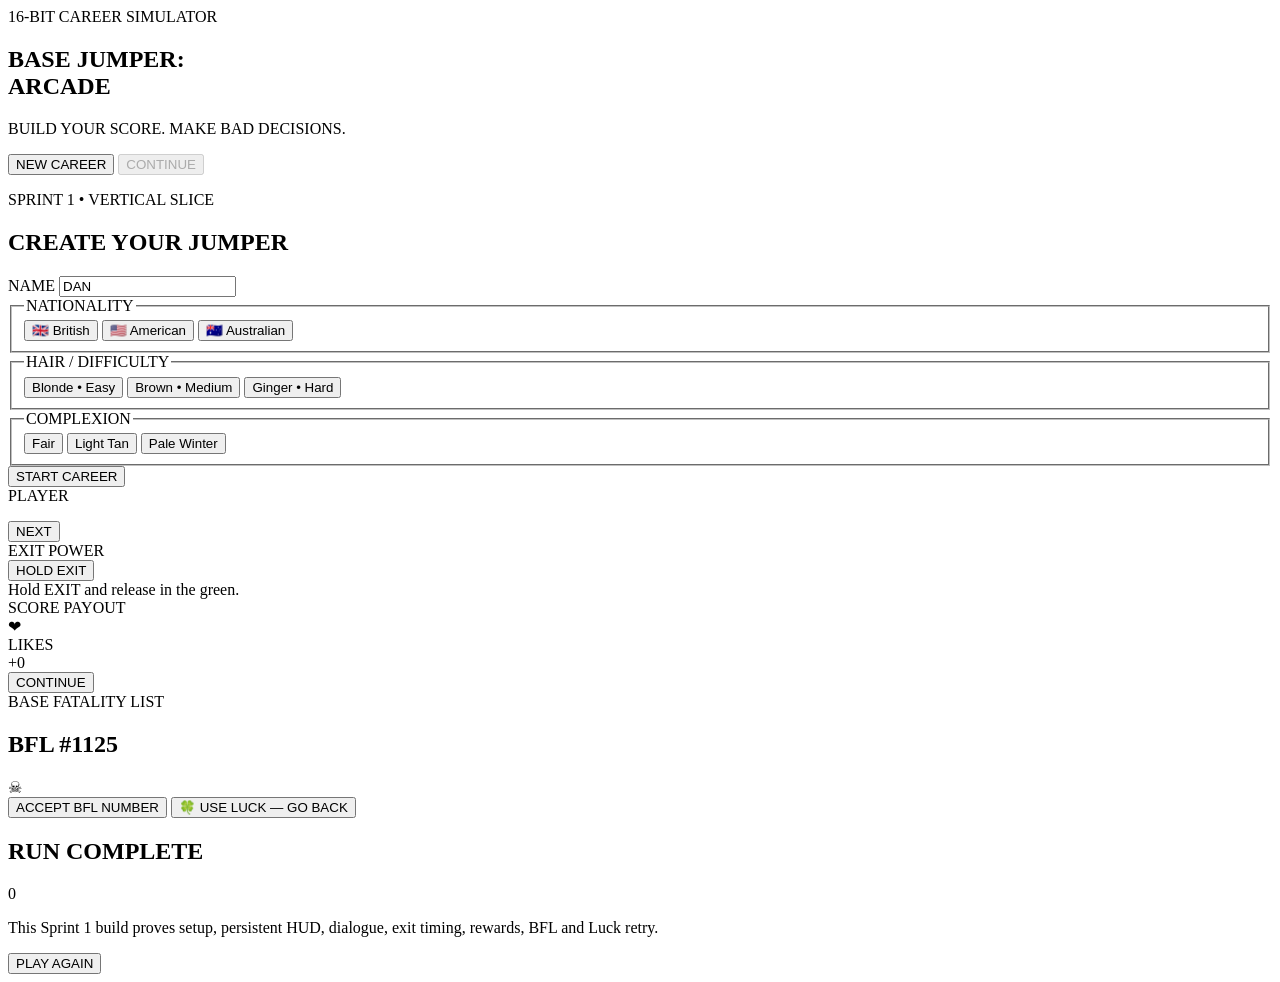
==== base-jumper/index.html @ 57d4e9ad "Add BASE Jumper Arcade Sprint 1 playable page" ====
<!doctype html>
<html lang="en">
<head>
  <meta charset="utf-8" />
  <meta name="viewport" content="width=device-width, initial-scale=1, viewport-fit=cover" />
  <meta name="theme-color" content="#090b18" />
  <title>BASE Jumper: Arcade — Sprint 1</title>
  <link rel="stylesheet" href="styles.css" />
</head>
<body>
  <main id="app" class="app-shell">
    <section id="titleScreen" class="screen active">
      <div class="scanlines"></div>
      <div class="title-wrap">
        <div class="kicker">16-BIT CAREER SIMULATOR</div>
        <h1>BASE JUMPER:<br><span>ARCADE</span></h1>
        <p class="tagline">BUILD YOUR SCORE. MAKE BAD DECISIONS.</p>
        <button id="newRunBtn" class="pixel-btn primary">NEW CAREER</button>
        <button id="continueBtn" class="pixel-btn" disabled>CONTINUE</button>
        <p class="build">SPRINT 1 • VERTICAL SLICE</p>
      </div>
    </section>

    <section id="setupScreen" class="screen">
      <div class="panel">
        <h2>CREATE YOUR JUMPER</h2>
        <label>NAME <input id="playerName" maxlength="8" value="DAN" /></label>

        <fieldset>
          <legend>NATIONALITY</legend>
          <div class="choice-row" data-group="nationality">
            <button data-value="British" class="choice selected">🇬🇧 British</button>
            <button data-value="American" class="choice">🇺🇸 American</button>
            <button data-value="Australian" class="choice">🇦🇺 Australian</button>
          </div>
        </fieldset>

        <fieldset>
          <legend>HAIR / DIFFICULTY</legend>
          <div class="choice-row" data-group="hair">
            <button data-value="Blonde" class="choice selected">Blonde • Easy</button>
            <button data-value="Brown" class="choice">Brown • Medium</button>
            <button data-value="Ginger" class="choice">Ginger • Hard</button>
          </div>
        </fieldset>

        <fieldset>
          <legend>COMPLEXION</legend>
          <div class="choice-row" data-group="complexion">
            <button data-value="Fair" class="choice selected">Fair</button>
            <button data-value="Light Tan" class="choice">Light Tan</button>
            <button data-value="Pale Winter" class="choice">Pale Winter</button>
          </div>
        </fieldset>

        <button id="startCareerBtn" class="pixel-btn primary">START CAREER</button>
      </div>
    </section>

    <section id="storyScreen" class="screen">
      <div id="hud" class="hud"></div>
      <div class="story-stage">
        <div class="pixel-scene home-scene">
          <div class="moon"></div>
          <div class="house"></div>
          <div class="jumper standing"></div>
        </div>
        <div class="dialogue-box">
          <div id="speaker" class="speaker">PLAYER</div>
          <p id="dialogueText"></p>
          <button id="nextDialogueBtn" class="pixel-btn primary small">NEXT</button>
        </div>
      </div>
    </section>

    <section id="jumpScreen" class="screen">
      <div id="jumpHud" class="hud"></div>
      <div class="jump-stage" id="jumpStage">
        <div class="cliff"></div>
        <div id="jumper" class="jumper"></div>
        <div class="power-wrap">
          <div class="power-label">EXIT POWER</div>
          <div class="power-bar">
            <div class="zone red top"></div>
            <div class="zone amber top2"></div>
            <div class="zone green"></div>
            <div class="zone amber bottom2"></div>
            <div class="zone red bottom"></div>
            <div id="powerMarker" class="marker"></div>
          </div>
          <button id="exitBtn" class="pixel-btn danger">HOLD EXIT</button>
        </div>
        <div id="jumpMessage" class="jump-message">Hold EXIT and release in the green.</div>
      </div>
    </section>

    <section id="rewardScreen" class="screen">
      <div id="rewardHud" class="hud"></div>
      <div class="reward-card">
        <div class="reward-kicker">SCORE PAYOUT</div>
        <div id="rewardIcon" class="reward-icon">❤</div>
        <div id="rewardLabel" class="reward-label">LIKES</div>
        <div id="rewardValue" class="reward-value">+0</div>
        <button id="rewardNextBtn" class="pixel-btn primary">CONTINUE</button>
      </div>
    </section>

    <section id="bflScreen" class="screen">
      <div class="bfl-card">
        <div class="bfl-top">BASE FATALITY LIST</div>
        <h2 id="bflNumber">BFL #1125</h2>
        <div id="bflPortrait" class="bfl-portrait">☠</div>
        <div id="bflReport" class="bfl-report"></div>
        <div class="bfl-actions">
          <button id="acceptDeathBtn" class="pixel-btn danger">ACCEPT BFL NUMBER</button>
          <button id="useLuckBtn" class="pixel-btn primary">🍀 USE LUCK — GO BACK</button>
        </div>
      </div>
    </section>

    <section id="gameOverScreen" class="screen">
      <div class="gameover-card">
        <h2>RUN COMPLETE</h2>
        <div id="finalScore" class="final-score">0</div>
        <p>This Sprint 1 build proves setup, persistent HUD, dialogue, exit timing, rewards, BFL and Luck retry.</p>
        <button id="restartBtn" class="pixel-btn primary">PLAY AGAIN</button>
      </div>
    </section>
  </main>
  <script src="game.js"></script>
</body>
</html>
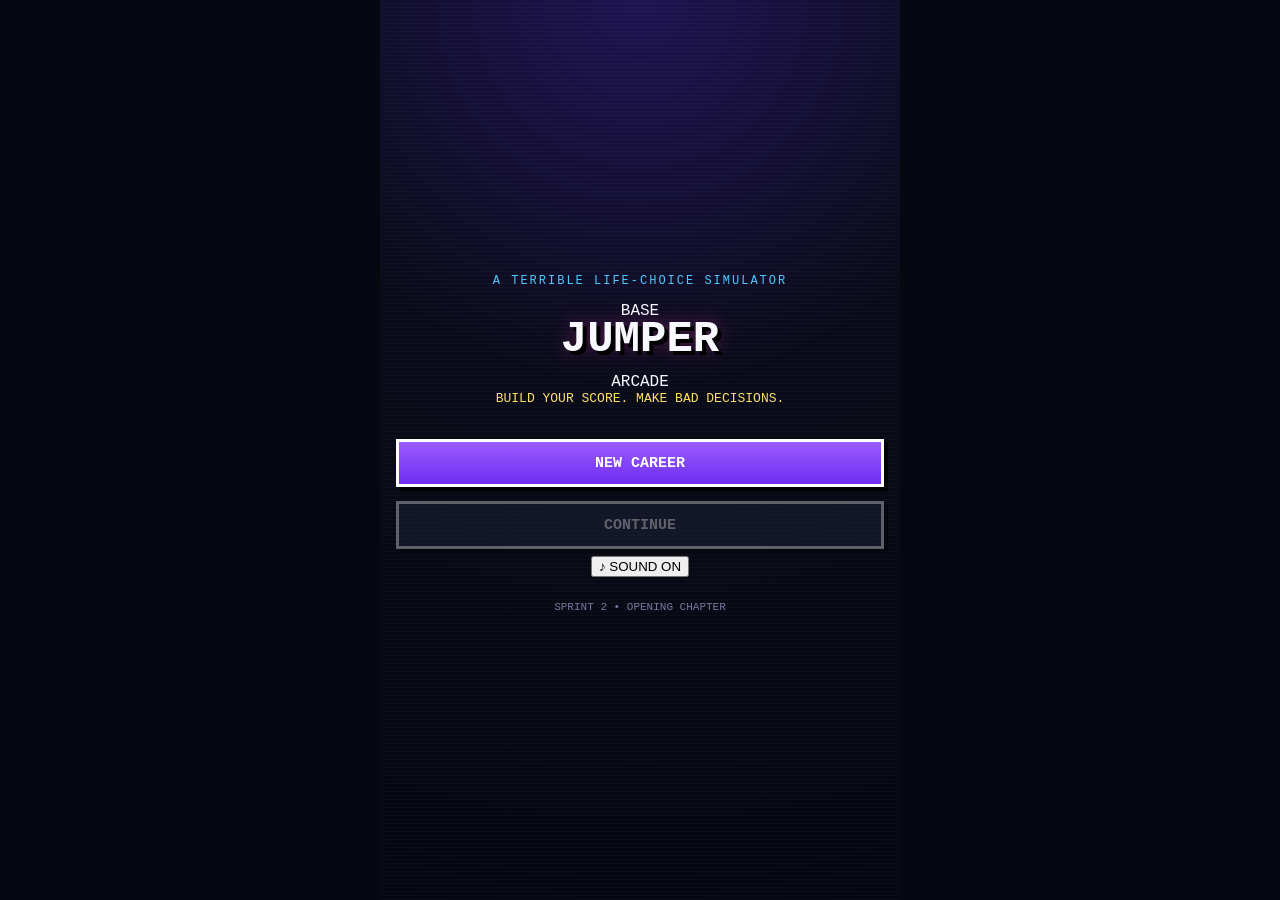
==== commit e1920c9b: "Update BASE Jumper Arcade to Sprint 2 mobile build" ====
--- a/base-jumper/index.html
+++ b/base-jumper/index.html
@@ -3,130 +3,47 @@
 <head>
   <meta charset="utf-8" />
   <meta name="viewport" content="width=device-width, initial-scale=1, viewport-fit=cover" />
-  <meta name="theme-color" content="#090b18" />
-  <title>BASE Jumper: Arcade — Sprint 1</title>
-  <link rel="stylesheet" href="styles.css" />
+  <meta name="theme-color" content="#080915" />
+  <meta name="apple-mobile-web-app-capable" content="yes" />
+  <meta name="description" content="BASE Jumper: Arcade — playable mobile development build." />
+  <link rel="icon" type="image/svg+xml" href="data:image/svg+xml,%3Csvg xmlns='http://www.w3.org/2000/svg' viewBox='0 0 64 64'%3E%3Crect width='64' height='64' rx='8' fill='%23080915'/%3E%3Cpath d='M8 16h48L44 34H20z' fill='%23ff3fa4'/%3E%3Cpath d='M29 30h6v20h-6zM21 48h22v6H21z' fill='%2342d9ff'/%3E%3C/svg%3E" />
+  <title>BASE Jumper: Arcade — Opening Chapter</title>
+  <link rel="stylesheet" href="styles.css?v=2" />
 </head>
 <body>
   <main id="app" class="app-shell">
-    <section id="titleScreen" class="screen active">
-      <div class="scanlines"></div>
+    <div class="scanlines"></div>
+    <section id="titleScreen" class="screen active title-screen">
+      <div class="title-city" aria-hidden="true"><i></i><i></i><i></i><i></i><i></i></div>
       <div class="title-wrap">
-        <div class="kicker">16-BIT CAREER SIMULATOR</div>
-        <h1>BASE JUMPER:<br><span>ARCADE</span></h1>
+        <div class="kicker">A TERRIBLE LIFE-CHOICE SIMULATOR</div><div class="title-wing">BASE</div><h1>JUMPER</h1><div class="title-arcade">ARCADE</div>
+        <div class="title-jumper pixel-person pose-fly"><b></b><em></em></div>
         <p class="tagline">BUILD YOUR SCORE. MAKE BAD DECISIONS.</p>
-        <button id="newRunBtn" class="pixel-btn primary">NEW CAREER</button>
-        <button id="continueBtn" class="pixel-btn" disabled>CONTINUE</button>
-        <p class="build">SPRINT 1 • VERTICAL SLICE</p>
+        <button id="newRunBtn" class="pixel-btn primary">NEW CAREER</button><button id="continueBtn" class="pixel-btn" disabled>CONTINUE</button>
+        <button id="soundBtn" class="sound-btn">♪ SOUND ON</button><p class="build">SPRINT 2 • OPENING CHAPTER</p>
       </div>
     </section>
-
-    <section id="setupScreen" class="screen">
-      <div class="panel">
-        <h2>CREATE YOUR JUMPER</h2>
-        <label>NAME <input id="playerName" maxlength="8" value="DAN" /></label>
-
-        <fieldset>
-          <legend>NATIONALITY</legend>
-          <div class="choice-row" data-group="nationality">
-            <button data-value="British" class="choice selected">🇬🇧 British</button>
-            <button data-value="American" class="choice">🇺🇸 American</button>
-            <button data-value="Australian" class="choice">🇦🇺 Australian</button>
-          </div>
-        </fieldset>
-
-        <fieldset>
-          <legend>HAIR / DIFFICULTY</legend>
-          <div class="choice-row" data-group="hair">
-            <button data-value="Blonde" class="choice selected">Blonde • Easy</button>
-            <button data-value="Brown" class="choice">Brown • Medium</button>
-            <button data-value="Ginger" class="choice">Ginger • Hard</button>
-          </div>
-        </fieldset>
-
-        <fieldset>
-          <legend>COMPLEXION</legend>
-          <div class="choice-row" data-group="complexion">
-            <button data-value="Fair" class="choice selected">Fair</button>
-            <button data-value="Light Tan" class="choice">Light Tan</button>
-            <button data-value="Pale Winter" class="choice">Pale Winter</button>
-          </div>
-        </fieldset>
-
-        <button id="startCareerBtn" class="pixel-btn primary">START CAREER</button>
+    <section id="setupScreen" class="screen setup-screen">
+      <div class="screen-head"><span>NEW CAREER</span><strong id="setupStepText">1 / 4</strong></div>
+      <div class="creator-stage"><div id="creatorPerson" class="creator-person hair-blonde skin-fair"><span class="head"></span><span class="hair"></span><span class="body"></span><span class="legs"></span></div></div>
+      <div class="panel creator-panel">
+        <div class="setup-step active" data-step="0"><h2>NAME YOUR JUMPER</h2><label class="name-label">NAME <input id="playerName" maxlength="8" value="DAN" autocomplete="off" /></label><p class="tiny-copy">This will appear on social posts, scoreboards and, statistically, the BFL.</p></div>
+        <div class="setup-step" data-step="1"><h2>CHOOSE NATIONALITY</h2><div class="choice-stack" data-group="nationality"><button data-value="British" class="choice selected"><span>🇬🇧 BRITISH</span><small>Money ×2 • Friends ×1 • Sex Appeal ×3</small></button><button data-value="American" class="choice"><span>🇺🇸 AMERICAN</span><small>Money ×3 • Friends ×2 • Sex Appeal ×1</small></button><button data-value="Australian" class="choice"><span>🇦🇺 AUSTRALIAN</span><small>Money ×2 • Friends ×3 • Sex Appeal ×1</small></button></div></div>
+        <div class="setup-step" data-step="2"><h2>CHOOSE YOUR HAIR</h2><div class="choice-stack" data-group="hair"><button data-value="Blonde" class="choice selected"><span>BLONDE • EASY</span><small>Everybody loves a pretty boy.</small></button><button data-value="Brown" class="choice"><span>BROWN • MEDIUM</span><small>Just kind of blend in.</small></button><button data-value="Ginger" class="choice"><span>GINGER • HARD</span><small>Life is tough for a ginger.</small></button></div></div>
+        <div class="setup-step" data-step="3"><h2>CHOOSE YOUR COMPLEXION</h2><div class="choice-row" data-group="complexion"><button data-value="Fair" class="choice selected">FAIR</button><button data-value="Light Tan" class="choice">LIGHT TAN</button><button data-value="Pale Winter" class="choice">PALE WINTER</button></div><h3>T-SHIRT</h3><div class="choice-row" data-group="clothes"><button data-value="Teal" class="choice selected">TEAL</button><button data-value="Purple" class="choice">PURPLE</button><button data-value="Red" class="choice">RED</button></div><h3>SHORTS</h3><div class="choice-row" data-group="lower"><button data-value="Charcoal" class="choice selected">CHARCOAL</button><button data-value="Black" class="choice">BLACK</button><button data-value="Tan" class="choice">TAN</button></div></div>
+        <div class="setup-nav"><button id="setupBackBtn" class="pixel-btn small" disabled>BACK</button><button id="setupNextBtn" class="pixel-btn primary small">NEXT</button></div>
       </div>
     </section>
-
-    <section id="storyScreen" class="screen">
-      <div id="hud" class="hud"></div>
-      <div class="story-stage">
-        <div class="pixel-scene home-scene">
-          <div class="moon"></div>
-          <div class="house"></div>
-          <div class="jumper standing"></div>
-        </div>
-        <div class="dialogue-box">
-          <div id="speaker" class="speaker">PLAYER</div>
-          <p id="dialogueText"></p>
-          <button id="nextDialogueBtn" class="pixel-btn primary small">NEXT</button>
-        </div>
-      </div>
-    </section>
-
-    <section id="jumpScreen" class="screen">
-      <div id="jumpHud" class="hud"></div>
-      <div class="jump-stage" id="jumpStage">
-        <div class="cliff"></div>
-        <div id="jumper" class="jumper"></div>
-        <div class="power-wrap">
-          <div class="power-label">EXIT POWER</div>
-          <div class="power-bar">
-            <div class="zone red top"></div>
-            <div class="zone amber top2"></div>
-            <div class="zone green"></div>
-            <div class="zone amber bottom2"></div>
-            <div class="zone red bottom"></div>
-            <div id="powerMarker" class="marker"></div>
-          </div>
-          <button id="exitBtn" class="pixel-btn danger">HOLD EXIT</button>
-        </div>
-        <div id="jumpMessage" class="jump-message">Hold EXIT and release in the green.</div>
-      </div>
-    </section>
-
-    <section id="rewardScreen" class="screen">
-      <div id="rewardHud" class="hud"></div>
-      <div class="reward-card">
-        <div class="reward-kicker">SCORE PAYOUT</div>
-        <div id="rewardIcon" class="reward-icon">❤</div>
-        <div id="rewardLabel" class="reward-label">LIKES</div>
-        <div id="rewardValue" class="reward-value">+0</div>
-        <button id="rewardNextBtn" class="pixel-btn primary">CONTINUE</button>
-      </div>
-    </section>
-
-    <section id="bflScreen" class="screen">
-      <div class="bfl-card">
-        <div class="bfl-top">BASE FATALITY LIST</div>
-        <h2 id="bflNumber">BFL #1125</h2>
-        <div id="bflPortrait" class="bfl-portrait">☠</div>
-        <div id="bflReport" class="bfl-report"></div>
-        <div class="bfl-actions">
-          <button id="acceptDeathBtn" class="pixel-btn danger">ACCEPT BFL NUMBER</button>
-          <button id="useLuckBtn" class="pixel-btn primary">🍀 USE LUCK — GO BACK</button>
-        </div>
-      </div>
-    </section>
-
-    <section id="gameOverScreen" class="screen">
-      <div class="gameover-card">
-        <h2>RUN COMPLETE</h2>
-        <div id="finalScore" class="final-score">0</div>
-        <p>This Sprint 1 build proves setup, persistent HUD, dialogue, exit timing, rewards, BFL and Luck retry.</p>
-        <button id="restartBtn" class="pixel-btn primary">PLAY AGAIN</button>
-      </div>
-    </section>
+    <section id="cinematicScreen" class="screen game-screen"><div id="cinematicHud" class="hud"></div><div id="sceneStage" class="scene-stage scene-livingroom"><div class="scene-sky"><i></i></div><div class="scene-set"></div><div id="sceneCharacters" class="scene-characters"></div><div id="sceneCaption" class="scene-caption hidden"></div></div><div class="dialogue-box"><div id="speaker" class="speaker">DAN</div><p id="dialogueText"></p><div id="dialogueChoices" class="dialogue-choices"></div><button id="nextDialogueBtn" class="pixel-btn primary small">NEXT</button></div></section>
+    <section id="nightmareScreen" class="screen game-screen"><div class="level-banner"><small>NIGHTMARE</small><strong>HELL NAH — JUST SEND IT</strong></div><canvas id="nightmareCanvas" width="360" height="640"></canvas><div class="control-hint">INVERTED CONTROLS</div><div class="touch-controls two"><button id="nightLeft">◀</button><button id="nightRight">▶</button></div></section>
+    <section id="affScreen" class="screen game-screen"><div id="affHud" class="hud"></div><div class="level-banner"><small>AFF LEVEL 1</small><strong>STAY STABLE</strong></div><canvas id="affCanvas" width="360" height="640"></canvas><div class="aff-instruments"><span id="affStability">STABILITY 50%</span><span id="affTimer">10.0</span></div><div class="touch-controls two"><button id="affLeft">◀ LEFT</button><button id="affRight">RIGHT ▶</button></div></section>
+    <section id="trainingScreen" class="screen game-screen"><div id="trainingHud" class="hud"></div><div class="level-banner"><small>BASE SCHOOL • FRANCE</small><strong id="trainingTitle">EXIT SIMULATOR</strong></div><div class="training-stage"><div class="alps"><i></i><i></i><i></i></div><div class="platform"></div><div class="foam-pit"><i></i><i></i><i></i><i></i><i></i></div><div id="trainingJumper" class="rig-jumper"><span class="helmet"></span><span class="torso"></span><span class="rig"></span><span class="limb arm-a"></span><span class="limb arm-b"></span><span class="limb leg-a"></span><span class="limb leg-b"></span></div><div id="trainingCoach" class="coach">COACH<br><span id="coachText">Show me a weak exit.</span></div><div class="power-wrap training-power"><div class="power-label">EXIT POWER</div><div class="power-bar"><div class="zone red top"></div><div class="zone amber top2"></div><div class="zone green"></div><div class="zone amber bottom2"></div><div class="zone red bottom"></div><div id="trainingMarker" class="marker"></div></div><button id="trainingExitBtn" class="pixel-btn danger">HOLD EXIT</button></div><div id="trainingMessage" class="jump-message">Lesson 1: deliberately release in the lower red.</div></div></section>
+    <section id="realJumpScreen" class="screen game-screen"><div id="jumpHud" class="hud"></div><div class="level-banner"><small>JUMP 001 • FRANCE</small><strong>YOUR FIRST OBJECT</strong></div><div class="jump-stage"><div class="sunset"></div><div class="distant-mountains"></div><div class="cliff"></div><div class="valley"></div><div id="realJumper" class="rig-jumper real"><span class="helmet"></span><span class="torso"></span><span class="rig"></span><span class="limb arm-a"></span><span class="limb arm-b"></span><span class="limb leg-a"></span><span class="limb leg-b"></span></div><div class="power-wrap real-power"><div class="power-label">EXIT POWER</div><div class="power-bar"><div class="zone red top"></div><div class="zone amber top2"></div><div class="zone green"></div><div class="zone amber bottom2"></div><div class="zone red bottom"></div><div id="realMarker" class="marker"></div></div><button id="realExitBtn" class="pixel-btn danger">HOLD EXIT</button></div><button id="pitchBtn" class="pitch-btn hidden">PITCH!</button><div id="jumpMessage" class="jump-message">Hold EXIT. Release in the green.</div></div></section>
+    <section id="rewardScreen" class="screen game-screen reward-screen"><div id="rewardHud" class="hud"></div><div class="reward-rays"></div><div class="reward-card"><div class="reward-kicker">CAREER PAYOUT</div><div id="rewardIcon" class="reward-icon">❤</div><div id="rewardLabel" class="reward-label">LIKES</div><div id="rewardValue" class="reward-value">+0</div><div id="rewardMultiplier" class="reward-multiplier"></div><button id="rewardNextBtn" class="pixel-btn primary">CLAIM</button></div></section>
+    <section id="bflScreen" class="screen game-screen bfl-screen"><div class="bfl-card"><div class="bfl-top">THE BASE FATALITY LIST</div><h2 id="bflNumber">BFL #1125</h2><div class="bfl-photo"><div id="bflPortrait" class="skull">☠</div><span>FILE PHOTO</span></div><div id="bflReport" class="bfl-report"></div><div class="bfl-actions"><button id="acceptDeathBtn" class="pixel-btn danger">ACCEPT BFL NUMBER</button><button id="useLuckBtn" class="pixel-btn primary">🍀 USE LUCK — GO BACK</button></div></div></section>
+    <section id="chapterScreen" class="screen chapter-screen"><div class="chapter-card"><div class="chapter-complete">CHAPTER COMPLETE</div><h2>THE BEGINNING<br>OF THE END</h2><div class="polaroid"><div class="polaroid-art">🪂</div><span>FRANCE • JUMP 001</span></div><div class="chapter-stats"><div><span>SCORE</span><strong id="chapterScore">0</strong></div><div><span>DEATHS</span><strong id="chapterDeaths">0</strong></div><div><span>LUCK USED</span><strong id="chapterLuck">0</strong></div></div><p>Your sensible life remains almost entirely intact.</p><button id="replayBtn" class="pixel-btn primary">REPLAY CHAPTER</button></div></section>
+    <div id="toast" class="toast"></div>
   </main>
-  <script src="game.js"></script>
+  <script src="game.js?v=2"></script>
 </body>
 </html>
--- a/base-jumper/styles.css
+++ b/base-jumper/styles.css
@@ -0,0 +1 @@
+:root{--bg:#090b18;--panel:#151832;--pink:#ff3ba7;--purple:#8b5cf6;--blue:#4cc9ff;--orange:#ff8a2a;--red:#ff3b3b;--green:#44e07a;--text:#f8f8ff;--muted:#b6b7cd;--yellow:#ffe066}*{box-sizing:border-box}html,body{margin:0;background:#050711;color:var(--text);font-family:"Courier New",monospace;min-height:100%}body{display:flex;justify-content:center}.app-shell{width:min(100%,520px);min-height:100vh;background:radial-gradient(circle at 50% 0,#201453 0,#090b18 42%,#050711 100%);position:relative;overflow:hidden}.screen{display:none;min-height:100vh;padding:calc(env(safe-area-inset-top) + 18px) 16px calc(env(safe-area-inset-bottom) + 20px)}.screen.active{display:flex;flex-direction:column;justify-content:center}.scanlines{position:absolute;inset:0;background:repeating-linear-gradient(to bottom,transparent 0 3px,rgba(255,255,255,.02) 3px 4px);pointer-events:none}.title-wrap{text-align:center;position:relative;z-index:2}.kicker,.reward-kicker{font-size:12px;letter-spacing:2px;color:var(--blue);margin-bottom:14px}.title-wrap h1{font-size:44px;line-height:.9;margin:0 0 14px;text-shadow:4px 4px 0 #000,0 0 18px rgba(255,59,167,.35)}.title-wrap h1 span{color:var(--pink)}.tagline{font-size:13px;color:var(--yellow);margin:0 0 26px}.pixel-btn{width:100%;min-height:48px;margin:7px 0;border:3px solid #fff;background:#292c4c;color:#fff;font:700 15px "Courier New",monospace;text-transform:uppercase;box-shadow:4px 4px 0 #000;cursor:pointer}.pixel-btn.primary{background:linear-gradient(180deg,#9b5cff,#6d2df0)}.pixel-btn.danger{background:linear-gradient(180deg,#ff4c63,#c91b39)}.pixel-btn.small{min-height:40px;width:auto;padding:0 24px;float:right}.pixel-btn:disabled{opacity:.35;cursor:not-allowed}.build{margin-top:24px;color:#777a9c;font-size:11px}.panel{background:rgba(16,18,42,.95);border:3px solid var(--purple);padding:18px;box-shadow:6px 6px 0 #000}.panel h2{margin:0 0 16px;color:var(--pink);text-align:center}.panel label{display:block;font-size:12px;margin-bottom:16px}.panel input{width:100%;margin-top:6px;background:#050711;color:#fff;border:2px solid #555b86;padding:12px;font:700 18px "Courier New",monospace;text-transform:uppercase}fieldset{border:2px solid #454b7b;margin:14px 0;padding:10px}legend{padding:0 7px;font-size:11px;color:var(--blue)}.choice-row{display:grid;gap:7px}.choice{background:#202443;border:2px solid #4a507d;color:white;padding:10px;font:700 12px "Courier New",monospace;text-align:left}.choice.selected{border-color:var(--pink);background:#40204e;color:#fff}.hud{position:absolute;top:calc(env(safe-area-inset-top) + 8px);left:8px;right:8px;display:grid;grid-template-columns:repeat(4,1fr);gap:4px;z-index:20}.hud-item{background:rgba(5,7,17,.84);border:1px solid #565b87;padding:4px;text-align:center;font-size:9px}.hud-item strong{display:block;font-size:12px;color:white}.story-stage,.jump-stage{margin-top:62px;flex:1;display:flex;flex-direction:column;justify-content:flex-end}.pixel-scene{height:48vh;position:relative;overflow:hidden;border:3px solid #272b53;background:linear-gradient(#140d32 0 55%,#0c1324 55%)}.moon{position:absolute;width:62px;height:62px;background:#f3e9b0;border-radius:50%;right:28px;top:26px;box-shadow:0 0 30px rgba(255,241,174,.25)}.house{position:absolute;width:210px;height:125px;background:#382946;bottom:35px;left:50%;transform:translateX(-50%);border:5px solid #1c132a}.house:before{content:"";position:absolute;width:150px;height:150px;background:#382946;transform:rotate(45deg);left:25px;top:-78px;border-left:5px solid #1c132a;border-top:5px solid #1c132a}.dialogue-box{background:#0f1229;border:3px solid var(--blue);padding:14px;margin-top:10px;min-height:148px}.speaker{font-size:11px;color:var(--pink);font-weight:700}.dialogue-box p{min-height:46px;line-height:1.4}.jumper{position:absolute;width:22px;height:38px;background:#f1c7a2;border:3px solid #0b0c14;bottom:56%;left:28%;transition:transform .2s,left .3s,bottom .3s}.jumper:after{content:"";position:absolute;width:26px;height:16px;background:#5536aa;left:-5px;top:18px}.standing{bottom:34px;left:80px}.jump-stage{position:relative;height:calc(100vh - 90px);background:linear-gradient(#28124c 0,#172047 42%,#102a2a 75%,#07140d 100%);border:3px solid #292e58;overflow:hidden}.cliff{position:absolute;left:0;top:0;width:38%;height:58%;background:linear-gradient(90deg,#3d3151,#251f33);clip-path:polygon(0 0,100% 0,82% 35%,98% 52%,75% 70%,82% 100%,0 100%)}.power-wrap{position:absolute;right:12px;top:70px;width:86px;text-align:center}.power-label{font-size:9px;margin-bottom:6px}.power-bar{height:245px;border:3px solid white;position:relative;background:#111}.zone{position:absolute;left:0;right:0}.zone.red.top{top:0;height:25%;background:#9e2020}.zone.amber.top2{top:25%;height:15%;background:#cb7d22}.zone.green{top:40%;height:20%;background:#1f9f58}.zone.amber.bottom2{top:60%;height:15%;background:#cb7d22}.zone.red.bottom{bottom:0;height:25%;background:#9e2020}.marker{position:absolute;height:5px;background:#fff;left:-6px;right:-6px;bottom:0;box-shadow:0 0 8px white;z-index:5}.power-wrap .pixel-btn{font-size:11px}.jump-message{position:absolute;left:14px;right:112px;bottom:18px;background:rgba(5,7,17,.8);border:2px solid #636aa0;padding:10px;font-size:11px}.reward-card,.gameover-card,.bfl-card{background:rgba(13,16,38,.96);border:3px solid var(--purple);padding:20px;text-align:center;box-shadow:7px 7px 0 #000}.reward-icon{font-size:72px;margin:20px}.reward-label{font-size:20px;color:var(--blue)}.reward-value{font-size:48px;color:var(--yellow);margin:8px 0 24px}.bfl-card{border-color:var(--red)}.bfl-top{font-size:12px;letter-spacing:2px;color:#ff7a7a}.bfl-card h2{font-size:32px;margin:10px 0;color:#fff}.bfl-portrait{font-size:64px;margin:10px}.bfl-report{text-align:left;background:#080a16;border:2px solid #4b2130;padding:12px;font-size:12px;line-height:1.5;margin-bottom:12px}.final-score{font-size:50px;color:var(--yellow);font-weight:700;margin:16px}.gameover-card h2{font-size:32px;color:var(--pink)}@media (max-width:360px){.title-wrap h1{font-size:36px}.hud{grid-template-columns:repeat(3,1fr)}.story-stage,.jump-stage{margin-top:92px}}
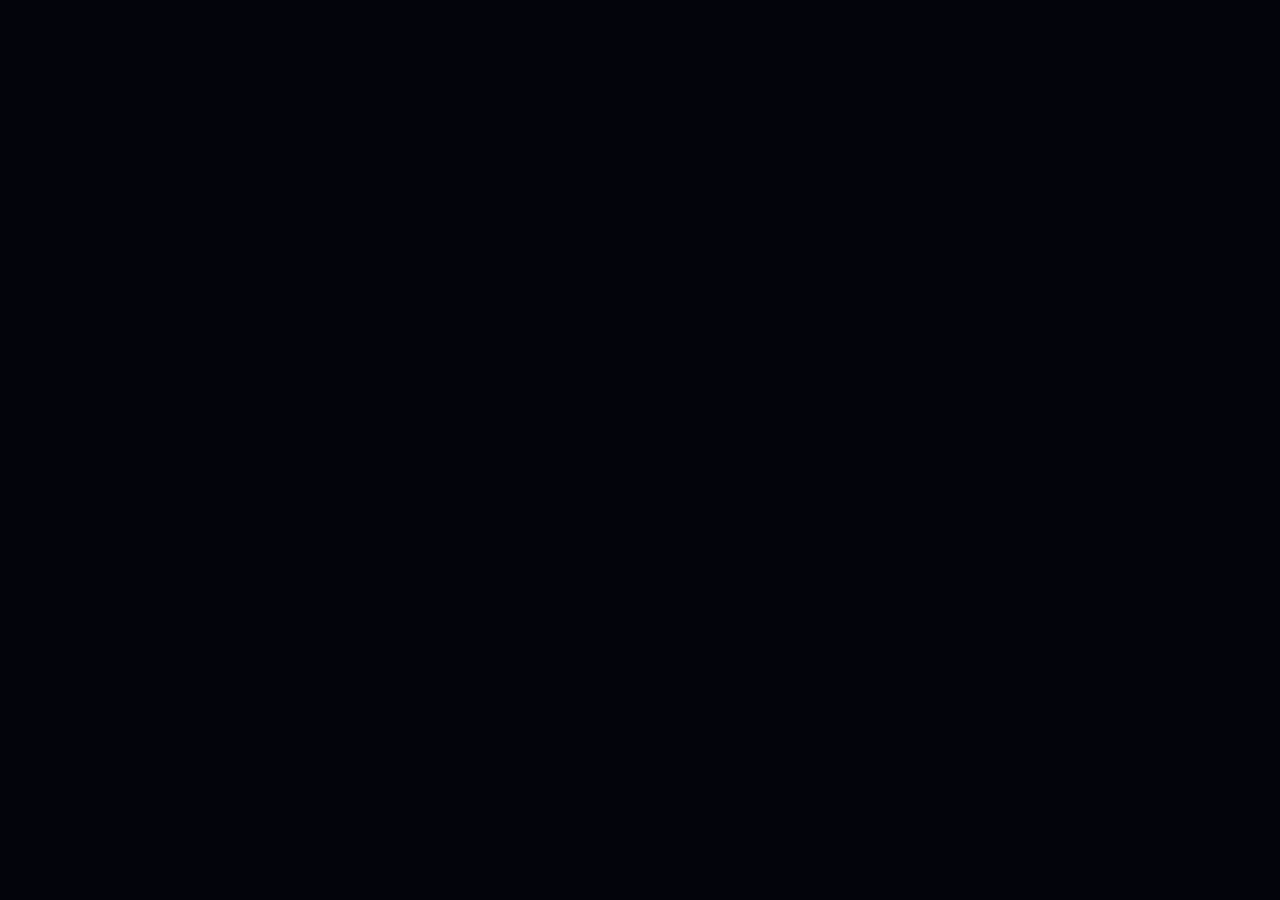
==== commit 196ff2fb: "Update BASE Jumper Arcade index.html" ====
--- a/base-jumper/index.html
+++ b/base-jumper/index.html
@@ -1,49 +1,21 @@
 <!doctype html>
 <html lang="en">
-<head>
-  <meta charset="utf-8" />
-  <meta name="viewport" content="width=device-width, initial-scale=1, viewport-fit=cover" />
-  <meta name="theme-color" content="#080915" />
-  <meta name="apple-mobile-web-app-capable" content="yes" />
-  <meta name="description" content="BASE Jumper: Arcade — playable mobile development build." />
-  <link rel="icon" type="image/svg+xml" href="data:image/svg+xml,%3Csvg xmlns='http://www.w3.org/2000/svg' viewBox='0 0 64 64'%3E%3Crect width='64' height='64' rx='8' fill='%23080915'/%3E%3Cpath d='M8 16h48L44 34H20z' fill='%23ff3fa4'/%3E%3Cpath d='M29 30h6v20h-6zM21 48h22v6H21z' fill='%2342d9ff'/%3E%3C/svg%3E" />
-  <title>BASE Jumper: Arcade — Opening Chapter</title>
-  <link rel="stylesheet" href="styles.css?v=2" />
-</head>
-<body>
-  <main id="app" class="app-shell">
-    <div class="scanlines"></div>
-    <section id="titleScreen" class="screen active title-screen">
-      <div class="title-city" aria-hidden="true"><i></i><i></i><i></i><i></i><i></i></div>
-      <div class="title-wrap">
-        <div class="kicker">A TERRIBLE LIFE-CHOICE SIMULATOR</div><div class="title-wing">BASE</div><h1>JUMPER</h1><div class="title-arcade">ARCADE</div>
-        <div class="title-jumper pixel-person pose-fly"><b></b><em></em></div>
-        <p class="tagline">BUILD YOUR SCORE. MAKE BAD DECISIONS.</p>
-        <button id="newRunBtn" class="pixel-btn primary">NEW CAREER</button><button id="continueBtn" class="pixel-btn" disabled>CONTINUE</button>
-        <button id="soundBtn" class="sound-btn">♪ SOUND ON</button><p class="build">SPRINT 2 • OPENING CHAPTER</p>
-      </div>
-    </section>
-    <section id="setupScreen" class="screen setup-screen">
-      <div class="screen-head"><span>NEW CAREER</span><strong id="setupStepText">1 / 4</strong></div>
-      <div class="creator-stage"><div id="creatorPerson" class="creator-person hair-blonde skin-fair"><span class="head"></span><span class="hair"></span><span class="body"></span><span class="legs"></span></div></div>
-      <div class="panel creator-panel">
-        <div class="setup-step active" data-step="0"><h2>NAME YOUR JUMPER</h2><label class="name-label">NAME <input id="playerName" maxlength="8" value="DAN" autocomplete="off" /></label><p class="tiny-copy">This will appear on social posts, scoreboards and, statistically, the BFL.</p></div>
-        <div class="setup-step" data-step="1"><h2>CHOOSE NATIONALITY</h2><div class="choice-stack" data-group="nationality"><button data-value="British" class="choice selected"><span>🇬🇧 BRITISH</span><small>Money ×2 • Friends ×1 • Sex Appeal ×3</small></button><button data-value="American" class="choice"><span>🇺🇸 AMERICAN</span><small>Money ×3 • Friends ×2 • Sex Appeal ×1</small></button><button data-value="Australian" class="choice"><span>🇦🇺 AUSTRALIAN</span><small>Money ×2 • Friends ×3 • Sex Appeal ×1</small></button></div></div>
-        <div class="setup-step" data-step="2"><h2>CHOOSE YOUR HAIR</h2><div class="choice-stack" data-group="hair"><button data-value="Blonde" class="choice selected"><span>BLONDE • EASY</span><small>Everybody loves a pretty boy.</small></button><button data-value="Brown" class="choice"><span>BROWN • MEDIUM</span><small>Just kind of blend in.</small></button><button data-value="Ginger" class="choice"><span>GINGER • HARD</span><small>Life is tough for a ginger.</small></button></div></div>
-        <div class="setup-step" data-step="3"><h2>CHOOSE YOUR COMPLEXION</h2><div class="choice-row" data-group="complexion"><button data-value="Fair" class="choice selected">FAIR</button><button data-value="Light Tan" class="choice">LIGHT TAN</button><button data-value="Pale Winter" class="choice">PALE WINTER</button></div><h3>T-SHIRT</h3><div class="choice-row" data-group="clothes"><button data-value="Teal" class="choice selected">TEAL</button><button data-value="Purple" class="choice">PURPLE</button><button data-value="Red" class="choice">RED</button></div><h3>SHORTS</h3><div class="choice-row" data-group="lower"><button data-value="Charcoal" class="choice selected">CHARCOAL</button><button data-value="Black" class="choice">BLACK</button><button data-value="Tan" class="choice">TAN</button></div></div>
-        <div class="setup-nav"><button id="setupBackBtn" class="pixel-btn small" disabled>BACK</button><button id="setupNextBtn" class="pixel-btn primary small">NEXT</button></div>
-      </div>
-    </section>
-    <section id="cinematicScreen" class="screen game-screen"><div id="cinematicHud" class="hud"></div><div id="sceneStage" class="scene-stage scene-livingroom"><div class="scene-sky"><i></i></div><div class="scene-set"></div><div id="sceneCharacters" class="scene-characters"></div><div id="sceneCaption" class="scene-caption hidden"></div></div><div class="dialogue-box"><div id="speaker" class="speaker">DAN</div><p id="dialogueText"></p><div id="dialogueChoices" class="dialogue-choices"></div><button id="nextDialogueBtn" class="pixel-btn primary small">NEXT</button></div></section>
-    <section id="nightmareScreen" class="screen game-screen"><div class="level-banner"><small>NIGHTMARE</small><strong>HELL NAH — JUST SEND IT</strong></div><canvas id="nightmareCanvas" width="360" height="640"></canvas><div class="control-hint">INVERTED CONTROLS</div><div class="touch-controls two"><button id="nightLeft">◀</button><button id="nightRight">▶</button></div></section>
-    <section id="affScreen" class="screen game-screen"><div id="affHud" class="hud"></div><div class="level-banner"><small>AFF LEVEL 1</small><strong>STAY STABLE</strong></div><canvas id="affCanvas" width="360" height="640"></canvas><div class="aff-instruments"><span id="affStability">STABILITY 50%</span><span id="affTimer">10.0</span></div><div class="touch-controls two"><button id="affLeft">◀ LEFT</button><button id="affRight">RIGHT ▶</button></div></section>
-    <section id="trainingScreen" class="screen game-screen"><div id="trainingHud" class="hud"></div><div class="level-banner"><small>BASE SCHOOL • FRANCE</small><strong id="trainingTitle">EXIT SIMULATOR</strong></div><div class="training-stage"><div class="alps"><i></i><i></i><i></i></div><div class="platform"></div><div class="foam-pit"><i></i><i></i><i></i><i></i><i></i></div><div id="trainingJumper" class="rig-jumper"><span class="helmet"></span><span class="torso"></span><span class="rig"></span><span class="limb arm-a"></span><span class="limb arm-b"></span><span class="limb leg-a"></span><span class="limb leg-b"></span></div><div id="trainingCoach" class="coach">COACH<br><span id="coachText">Show me a weak exit.</span></div><div class="power-wrap training-power"><div class="power-label">EXIT POWER</div><div class="power-bar"><div class="zone red top"></div><div class="zone amber top2"></div><div class="zone green"></div><div class="zone amber bottom2"></div><div class="zone red bottom"></div><div id="trainingMarker" class="marker"></div></div><button id="trainingExitBtn" class="pixel-btn danger">HOLD EXIT</button></div><div id="trainingMessage" class="jump-message">Lesson 1: deliberately release in the lower red.</div></div></section>
-    <section id="realJumpScreen" class="screen game-screen"><div id="jumpHud" class="hud"></div><div class="level-banner"><small>JUMP 001 • FRANCE</small><strong>YOUR FIRST OBJECT</strong></div><div class="jump-stage"><div class="sunset"></div><div class="distant-mountains"></div><div class="cliff"></div><div class="valley"></div><div id="realJumper" class="rig-jumper real"><span class="helmet"></span><span class="torso"></span><span class="rig"></span><span class="limb arm-a"></span><span class="limb arm-b"></span><span class="limb leg-a"></span><span class="limb leg-b"></span></div><div class="power-wrap real-power"><div class="power-label">EXIT POWER</div><div class="power-bar"><div class="zone red top"></div><div class="zone amber top2"></div><div class="zone green"></div><div class="zone amber bottom2"></div><div class="zone red bottom"></div><div id="realMarker" class="marker"></div></div><button id="realExitBtn" class="pixel-btn danger">HOLD EXIT</button></div><button id="pitchBtn" class="pitch-btn hidden">PITCH!</button><div id="jumpMessage" class="jump-message">Hold EXIT. Release in the green.</div></div></section>
-    <section id="rewardScreen" class="screen game-screen reward-screen"><div id="rewardHud" class="hud"></div><div class="reward-rays"></div><div class="reward-card"><div class="reward-kicker">CAREER PAYOUT</div><div id="rewardIcon" class="reward-icon">❤</div><div id="rewardLabel" class="reward-label">LIKES</div><div id="rewardValue" class="reward-value">+0</div><div id="rewardMultiplier" class="reward-multiplier"></div><button id="rewardNextBtn" class="pixel-btn primary">CLAIM</button></div></section>
-    <section id="bflScreen" class="screen game-screen bfl-screen"><div class="bfl-card"><div class="bfl-top">THE BASE FATALITY LIST</div><h2 id="bflNumber">BFL #1125</h2><div class="bfl-photo"><div id="bflPortrait" class="skull">☠</div><span>FILE PHOTO</span></div><div id="bflReport" class="bfl-report"></div><div class="bfl-actions"><button id="acceptDeathBtn" class="pixel-btn danger">ACCEPT BFL NUMBER</button><button id="useLuckBtn" class="pixel-btn primary">🍀 USE LUCK — GO BACK</button></div></div></section>
-    <section id="chapterScreen" class="screen chapter-screen"><div class="chapter-card"><div class="chapter-complete">CHAPTER COMPLETE</div><h2>THE BEGINNING<br>OF THE END</h2><div class="polaroid"><div class="polaroid-art">🪂</div><span>FRANCE • JUMP 001</span></div><div class="chapter-stats"><div><span>SCORE</span><strong id="chapterScore">0</strong></div><div><span>DEATHS</span><strong id="chapterDeaths">0</strong></div><div><span>LUCK USED</span><strong id="chapterLuck">0</strong></div></div><p>Your sensible life remains almost entirely intact.</p><button id="replayBtn" class="pixel-btn primary">REPLAY CHAPTER</button></div></section>
-    <div id="toast" class="toast"></div>
-  </main>
-  <script src="game.js?v=2"></script>
-</body>
+  <head>
+    <meta charset="UTF-8" />
+    <meta name="viewport" content="width=device-width,initial-scale=1,viewport-fit=cover,user-scalable=no" />
+    <meta name="theme-color" content="#08051d" />
+    <meta name="apple-mobile-web-app-capable" content="yes" />
+    <meta name="apple-mobile-web-app-status-bar-style" content="black-translucent" />
+    <meta name="apple-mobile-web-app-title" content="BASE Jumper" />
+    <link rel="icon" type="image/svg+xml" href="data:image/svg+xml,%3Csvg xmlns='http://www.w3.org/2000/svg' viewBox='0 0 64 64'%3E%3Crect width='64' height='64' rx='12' fill='%2308051d'/%3E%3Cpath d='M11 18h25c10 0 16 5 16 12 0 5-3 8-7 10 5 1 8 5 8 10 0 9-7 14-19 14H11V18zm13 10v8h10c4 0 6-1 6-4s-2-4-6-4H24zm0 18v8h11c4 0 6-1 6-4s-2-4-6-4H24z' fill='%2338edff' stroke='%23ff2cd4' stroke-width='2'/%3E%3Cpath d='M4 12h56' stroke='%23ffe23d' stroke-width='4'/%3E%3C/svg%3E" />
+    <link rel="manifest" href="manifest.json" />
+    <link rel="apple-touch-icon" href="assets/icon-192.png" />
+    <link rel="stylesheet" href="styles.css?v=33" />
+    <title>BASE Jumper: Arcade</title>
+  </head>
+  <body>
+    <main id="app" aria-live="polite"></main>
+    <noscript>This game requires JavaScript.</noscript>
+    <script src="app.js?v=33" defer></script>
+  </body>
 </html>
--- a/base-jumper/styles.css
+++ b/base-jumper/styles.css
@@ -1 +1,18 @@
-:root{--bg:#090b18;--panel:#151832;--pink:#ff3ba7;--purple:#8b5cf6;--blue:#4cc9ff;--orange:#ff8a2a;--red:#ff3b3b;--green:#44e07a;--text:#f8f8ff;--muted:#b6b7cd;--yellow:#ffe066}*{box-sizing:border-box}html,body{margin:0;background:#050711;color:var(--text);font-family:"Courier New",monospace;min-height:100%}body{display:flex;justify-content:center}.app-shell{width:min(100%,520px);min-height:100vh;background:radial-gradient(circle at 50% 0,#201453 0,#090b18 42%,#050711 100%);position:relative;overflow:hidden}.screen{display:none;min-height:100vh;padding:calc(env(safe-area-inset-top) + 18px) 16px calc(env(safe-area-inset-bottom) + 20px)}.screen.active{display:flex;flex-direction:column;justify-content:center}.scanlines{position:absolute;inset:0;background:repeating-linear-gradient(to bottom,transparent 0 3px,rgba(255,255,255,.02) 3px 4px);pointer-events:none}.title-wrap{text-align:center;position:relative;z-index:2}.kicker,.reward-kicker{font-size:12px;letter-spacing:2px;color:var(--blue);margin-bottom:14px}.title-wrap h1{font-size:44px;line-height:.9;margin:0 0 14px;text-shadow:4px 4px 0 #000,0 0 18px rgba(255,59,167,.35)}.title-wrap h1 span{color:var(--pink)}.tagline{font-size:13px;color:var(--yellow);margin:0 0 26px}.pixel-btn{width:100%;min-height:48px;margin:7px 0;border:3px solid #fff;background:#292c4c;color:#fff;font:700 15px "Courier New",monospace;text-transform:uppercase;box-shadow:4px 4px 0 #000;cursor:pointer}.pixel-btn.primary{background:linear-gradient(180deg,#9b5cff,#6d2df0)}.pixel-btn.danger{background:linear-gradient(180deg,#ff4c63,#c91b39)}.pixel-btn.small{min-height:40px;width:auto;padding:0 24px;float:right}.pixel-btn:disabled{opacity:.35;cursor:not-allowed}.build{margin-top:24px;color:#777a9c;font-size:11px}.panel{background:rgba(16,18,42,.95);border:3px solid var(--purple);padding:18px;box-shadow:6px 6px 0 #000}.panel h2{margin:0 0 16px;color:var(--pink);text-align:center}.panel label{display:block;font-size:12px;margin-bottom:16px}.panel input{width:100%;margin-top:6px;background:#050711;color:#fff;border:2px solid #555b86;padding:12px;font:700 18px "Courier New",monospace;text-transform:uppercase}fieldset{border:2px solid #454b7b;margin:14px 0;padding:10px}legend{padding:0 7px;font-size:11px;color:var(--blue)}.choice-row{display:grid;gap:7px}.choice{background:#202443;border:2px solid #4a507d;color:white;padding:10px;font:700 12px "Courier New",monospace;text-align:left}.choice.selected{border-color:var(--pink);background:#40204e;color:#fff}.hud{position:absolute;top:calc(env(safe-area-inset-top) + 8px);left:8px;right:8px;display:grid;grid-template-columns:repeat(4,1fr);gap:4px;z-index:20}.hud-item{background:rgba(5,7,17,.84);border:1px solid #565b87;padding:4px;text-align:center;font-size:9px}.hud-item strong{display:block;font-size:12px;color:white}.story-stage,.jump-stage{margin-top:62px;flex:1;display:flex;flex-direction:column;justify-content:flex-end}.pixel-scene{height:48vh;position:relative;overflow:hidden;border:3px solid #272b53;background:linear-gradient(#140d32 0 55%,#0c1324 55%)}.moon{position:absolute;width:62px;height:62px;background:#f3e9b0;border-radius:50%;right:28px;top:26px;box-shadow:0 0 30px rgba(255,241,174,.25)}.house{position:absolute;width:210px;height:125px;background:#382946;bottom:35px;left:50%;transform:translateX(-50%);border:5px solid #1c132a}.house:before{content:"";position:absolute;width:150px;height:150px;background:#382946;transform:rotate(45deg);left:25px;top:-78px;border-left:5px solid #1c132a;border-top:5px solid #1c132a}.dialogue-box{background:#0f1229;border:3px solid var(--blue);padding:14px;margin-top:10px;min-height:148px}.speaker{font-size:11px;color:var(--pink);font-weight:700}.dialogue-box p{min-height:46px;line-height:1.4}.jumper{position:absolute;width:22px;height:38px;background:#f1c7a2;border:3px solid #0b0c14;bottom:56%;left:28%;transition:transform .2s,left .3s,bottom .3s}.jumper:after{content:"";position:absolute;width:26px;height:16px;background:#5536aa;left:-5px;top:18px}.standing{bottom:34px;left:80px}.jump-stage{position:relative;height:calc(100vh - 90px);background:linear-gradient(#28124c 0,#172047 42%,#102a2a 75%,#07140d 100%);border:3px solid #292e58;overflow:hidden}.cliff{position:absolute;left:0;top:0;width:38%;height:58%;background:linear-gradient(90deg,#3d3151,#251f33);clip-path:polygon(0 0,100% 0,82% 35%,98% 52%,75% 70%,82% 100%,0 100%)}.power-wrap{position:absolute;right:12px;top:70px;width:86px;text-align:center}.power-label{font-size:9px;margin-bottom:6px}.power-bar{height:245px;border:3px solid white;position:relative;background:#111}.zone{position:absolute;left:0;right:0}.zone.red.top{top:0;height:25%;background:#9e2020}.zone.amber.top2{top:25%;height:15%;background:#cb7d22}.zone.green{top:40%;height:20%;background:#1f9f58}.zone.amber.bottom2{top:60%;height:15%;background:#cb7d22}.zone.red.bottom{bottom:0;height:25%;background:#9e2020}.marker{position:absolute;height:5px;background:#fff;left:-6px;right:-6px;bottom:0;box-shadow:0 0 8px white;z-index:5}.power-wrap .pixel-btn{font-size:11px}.jump-message{position:absolute;left:14px;right:112px;bottom:18px;background:rgba(5,7,17,.8);border:2px solid #636aa0;padding:10px;font-size:11px}.reward-card,.gameover-card,.bfl-card{background:rgba(13,16,38,.96);border:3px solid var(--purple);padding:20px;text-align:center;box-shadow:7px 7px 0 #000}.reward-icon{font-size:72px;margin:20px}.reward-label{font-size:20px;color:var(--blue)}.reward-value{font-size:48px;color:var(--yellow);margin:8px 0 24px}.bfl-card{border-color:var(--red)}.bfl-top{font-size:12px;letter-spacing:2px;color:#ff7a7a}.bfl-card h2{font-size:32px;margin:10px 0;color:#fff}.bfl-portrait{font-size:64px;margin:10px}.bfl-report{text-align:left;background:#080a16;border:2px solid #4b2130;padding:12px;font-size:12px;line-height:1.5;margin-bottom:12px}.final-score{font-size:50px;color:var(--yellow);font-weight:700;margin:16px}.gameover-card h2{font-size:32px;color:var(--pink)}@media (max-width:360px){.title-wrap h1{font-size:36px}.hud{grid-template-columns:repeat(3,1fr)}.story-stage,.jump-stage{margin-top:92px}}+:root{--ink:#080915;--navy:#11152d;--panel:#171b38;--pink:#ff3fa4;--purple:#8d52ff;--cyan:#42d9ff;--orange:#ff8c32;--red:#ff3c50;--green:#41e878;--yellow:#ffe05d;--white:#fffaf2;--muted:#aeb4d4;--skin:#e3aa7c;--shirt:#28a8a8}*{box-sizing:border-box}html,body{margin:0;min-height:100%;background:#03040b;color:var(--white);font-family:"Courier New",monospace;overscroll-behavior:none}body{display:flex;justify-content:center;touch-action:manipulation}.app-shell{position:relative;width:min(100%,520px);height:100dvh;min-height:620px;overflow:hidden;background:#080915;box-shadow:0 0 70px #000}.screen{display:none;position:absolute;inset:0;padding:calc(env(safe-area-inset-top) + 14px) 14px calc(env(safe-area-inset-bottom) + 14px);background:radial-gradient(circle at 50% 10%,#25165b,#0a0c1c 55%,#05060e);overflow:hidden}.screen.active{display:flex;flex-direction:column}.game-screen{padding:0}.scanlines{position:absolute;z-index:100;inset:0;pointer-events:none;opacity:.34;background:repeating-linear-gradient(0deg,transparent 0 3px,rgba(255,255,255,.035) 3px 4px)}button{touch-action:none}.pixel-btn{border:3px solid #fff;background:#292e52;color:#fff;font:900 14px "Courier New",monospace;letter-spacing:.4px;min-height:48px;padding:9px 12px;text-transform:uppercase;box-shadow:4px 4px 0 #000;cursor:pointer}.pixel-btn:active{transform:translate(3px,3px);box-shadow:1px 1px #000}.pixel-btn.primary{background:linear-gradient(#a45eff,#6d2fe3)}.pixel-btn.danger{background:linear-gradient(#ff5264,#c51e39)}.pixel-btn:disabled{opacity:.35}.pixel-btn.small{min-height:42px}.hidden{display:none!important}
+.title-screen{justify-content:center;background:linear-gradient(#190c3e 0,#30206c 38%,#e64279 67%,#ff9b55 79%,#11152c 80%)}.title-wrap{z-index:2;text-align:center;margin-top:-3vh}.kicker,.reward-kicker{font-size:10px;letter-spacing:2px;color:var(--cyan);text-shadow:2px 2px #000}.title-wing{display:inline-block;margin-top:12px;background:#000;padding:3px 14px;color:var(--yellow);font-weight:900;letter-spacing:12px;transform:skew(-12deg)}.title-wrap h1{font-size:55px;line-height:.8;margin:11px 0 0;color:white;text-shadow:5px 5px #151526,8px 8px var(--pink)}.title-arcade{font-size:39px;font-style:italic;font-weight:900;color:var(--cyan);letter-spacing:5px;text-shadow:4px 4px #2a1364;margin-left:23px}.tagline{font-size:11px;font-weight:900;color:var(--yellow);margin:55px 0 16px}.title-wrap .pixel-btn{display:block;width:78%;margin:9px auto}.sound-btn{border:0;background:transparent;color:#fff;font:bold 11px "Courier New";margin-top:9px}.build{font-size:9px;color:#cfb8df;margin-top:8px}.title-city{position:absolute;left:0;right:0;bottom:0;height:23%;background:#0b0c19;border-top:4px solid #302046}.title-city i{position:absolute;bottom:0;width:17%;background:#11152a;border-top:3px solid #060711}.title-city i:after{content:"";position:absolute;inset:10px 6px;background:repeating-linear-gradient(90deg,#ffdc63 0 3px,transparent 3px 12px),repeating-linear-gradient(0deg,transparent 0 14px,#f7b659 14px 18px)}.title-city i:nth-child(1){left:0;height:55%}.title-city i:nth-child(2){left:18%;height:92%}.title-city i:nth-child(3){left:42%;height:70%}.title-city i:nth-child(4){left:65%;height:100%}.title-city i:nth-child(5){right:0;height:63%}.title-jumper{position:absolute;left:50%;top:230px;filter:drop-shadow(3px 3px #000);animation:float 1.4s ease-in-out infinite}.pixel-person{width:24px;height:42px;background:var(--shirt);border:3px solid #090912}.pixel-person:before{content:"";position:absolute;width:17px;height:16px;border:3px solid #080915;background:var(--skin);left:1px;top:-18px}.pixel-person b,.pixel-person em{position:absolute;display:block;background:#312746;border:3px solid #080915}.pose-fly{transform:rotate(70deg)}.pose-fly b{width:48px;height:9px;left:-15px;top:8px}.pose-fly em{width:10px;height:39px;left:4px;top:34px;transform:rotate(-12deg)}@keyframes float{50%{margin-top:-8px}}
+.screen-head{display:flex;justify-content:space-between;color:var(--cyan);font-size:11px;font-weight:900;letter-spacing:1px}.creator-stage{height:29vh;min-height:170px;display:grid;place-items:center;background:radial-gradient(circle,#51348e 0,#151531 64%,transparent 65%)}.creator-person{position:relative;width:72px;height:145px;filter:drop-shadow(6px 7px #03040b);--hair:#efcf59;--skin:#e3aa7c;--shirt:#28a8a8}.creator-person .head{position:absolute;width:50px;height:48px;left:11px;top:5px;background:var(--skin);border:5px solid #080915}.creator-person .hair{position:absolute;left:7px;top:1px;width:55px;height:20px;background:var(--hair);border:5px solid #080915;clip-path:polygon(0 100%,8% 15%,25% 40%,42% 0,60% 36%,78% 4%,100% 55%,95% 100%)}.creator-person .body{position:absolute;left:5px;top:52px;width:62px;height:58px;background:var(--shirt);border:5px solid #080915}.creator-person .body:before,.creator-person .body:after{content:"";position:absolute;width:15px;height:59px;background:var(--skin);border:4px solid #080915;top:0}.creator-person .body:before{left:-20px;transform:rotate(7deg)}.creator-person .body:after{right:-20px;transform:rotate(-7deg)}.creator-person .legs{position:absolute;left:10px;top:105px;width:52px;height:28px;background:#393c62;border:5px solid #080915}.creator-person .legs:after{content:"";position:absolute;width:43px;height:20px;border-left:14px solid var(--skin);border-right:14px solid var(--skin);left:0;top:20px}.hair-brown{--hair:#6d3d25}.hair-ginger{--hair:#dc5727}.skin-light-tan{--skin:#c98558}.skin-pale-winter{--skin:#f0c7a4}.clothes-purple{--shirt:#9a4bd2}.clothes-red{--shirt:#e54448}.panel{background:rgba(20,23,49,.96);border:3px solid var(--purple);padding:15px;box-shadow:6px 6px #000}.creator-panel{flex:1;min-height:0;display:flex;flex-direction:column}.setup-step{display:none;flex:1}.setup-step.active{display:block}.setup-step h2{text-align:center;color:var(--pink);font-size:18px;margin:2px 0 13px}.setup-step h3{font-size:10px;color:var(--cyan);margin:17px 0 7px}.name-label{font-size:11px;color:var(--cyan)}.name-label input{display:block;width:100%;margin-top:8px;padding:12px;background:#070815;color:#fff;border:3px solid #58618e;font:bold 24px "Courier New";text-transform:uppercase}.tiny-copy{font-size:10px;color:var(--muted);line-height:1.5}.choice-stack,.choice-row{display:grid;gap:8px}.choice-row{grid-template-columns:repeat(3,1fr)}.choice{min-height:44px;text-align:left;border:2px solid #515983;background:#242847;color:#fff;padding:8px;font:bold 11px "Courier New"}.choice small{display:block;color:#aeb5d4;font-size:9px;margin-top:4px}.choice.selected{border-color:var(--pink);background:#44234f;box-shadow:inset 0 0 0 2px #22102a}.setup-nav{display:grid;grid-template-columns:1fr 2fr;gap:10px;margin-top:10px}
+.hud{position:absolute;z-index:30;left:7px;right:7px;top:calc(env(safe-area-inset-top) + 6px);display:grid;grid-template-columns:repeat(5,1fr);gap:3px}.hud-item{padding:3px 2px;background:rgba(4,5,13,.86);border:1px solid #5d6388;text-align:center;font-size:9px;box-shadow:2px 2px #000}.hud-item strong{display:block;font-size:10px}.hud-item:nth-child(3){color:#ff667b}.hud-item:nth-child(6){color:#6de78b}.hud-item:nth-child(7){color:#ff9e42}.scene-stage{height:60%;position:relative;overflow:hidden;margin-top:49px;background:#1f2450;border-bottom:4px solid #070815}.scene-set,.scene-sky{position:absolute;inset:0}.scene-livingroom .scene-set{background:linear-gradient(#613b4c 0 62%,#423248 62%)}.scene-livingroom .scene-set:before{content:"";position:absolute;left:8%;top:16%;width:36%;height:31%;border:8px solid #2a2032;background:linear-gradient(#ee8c67,#4c5b80 55%,#253545 56%);box-shadow:140px 120px 0 5px #2d2540}.scene-livingroom .scene-set:after{content:"WINGSUIT\A VIDEO";white-space:pre;display:grid;place-items:center;text-align:center;font-weight:bold;position:absolute;right:8%;top:12%;width:39%;height:30%;border:8px solid #0b0c16;background:linear-gradient(145deg,#47bcdc,#603485 58%,#e35d66);color:white}.scene-suburb .scene-set{background:linear-gradient(#57365e 0 48%,#182344 49% 68%,#182b23 69%)}.scene-suburb .scene-set:before{content:"";position:absolute;left:12%;top:27%;width:60%;height:43%;background:#743e50;border:6px solid #281d31;clip-path:polygon(0 35%,50% 0,100% 35%,100% 100%,0 100%)}.scene-office .scene-set{background:linear-gradient(#314963 0 62%,#343344 62%)}.scene-office .scene-set:before{content:"";position:absolute;left:7%;top:12%;width:86%;height:34%;background:repeating-linear-gradient(90deg,#79a1b5 0 55px,#344c68 55px 61px);border:6px solid #152233;box-shadow:0 125px 0 -25px #5e4539}.scene-bedroom .scene-set{background:linear-gradient(#211b3c 0 65%,#30293c 65%)}.scene-bedroom .scene-set:after{content:"";position:absolute;left:11%;bottom:13%;width:75%;height:25%;background:#5d4164;border:6px solid #160f1f;border-radius:35px 35px 0 0}.scene-dropzone .scene-set{background:linear-gradient(#43bcea 0 58%,#d8d7d4 59% 63%,#4da45c 64%)}.scene-dropzone .scene-set:after{content:"DROPZONE";position:absolute;left:7%;top:18%;width:64%;height:38%;padding:10px;background:#d5d0b8;border:6px solid #585a5c;color:#b3333b;font-weight:900;font-size:23px}.scene-france .scene-set{background:linear-gradient(#68c9ee 0 48%,#eff6f3 49% 53%,#547d79 54% 70%,#3d753a 71%)}.scene-france .scene-set:before{content:"";position:absolute;left:-15%;right:-15%;top:25%;height:42%;background:#c7d5d0;clip-path:polygon(0 100%,15% 44%,25% 70%,40% 3%,53% 73%,67% 15%,80% 66%,92% 31%,100% 100%)}.scene-characters{position:absolute;inset:0}.actor{position:absolute;bottom:7%;width:40px;height:80px;background:var(--actor-shirt,#28a8a8);border:4px solid #080915;filter:drop-shadow(3px 3px #090910)}.actor:before{content:"";position:absolute;left:3px;top:-32px;width:27px;height:28px;background:var(--actor-skin,#e3aa7c);border:4px solid #080915}.actor:after{content:"";position:absolute;left:-8px;top:73px;width:48px;height:30px;border-left:14px solid #30334d;border-right:14px solid #30334d}.actor.player{left:18%;--actor-shirt:var(--shirt)}.actor.wife{right:19%;--actor-shirt:#e96c92}.actor.brian{right:14%;--actor-shirt:#b7a04b}.actor.dave{right:20%;--actor-shirt:#516c93}.actor.instructor{right:16%;--actor-shirt:#e98335}.actor.child{right:8%;width:26px;height:49px;--actor-shirt:#e7c54c}.scene-caption{position:absolute;left:10px;right:10px;top:12px;text-align:center;background:rgba(5,6,15,.82);border:2px solid #fff;padding:9px;font-weight:bold;font-size:12px}.dialogue-box{height:calc(40% - 49px);min-height:190px;background:#0d1027;border-top:4px solid var(--cyan);padding:12px;z-index:5}.speaker{color:var(--pink);font-size:11px;font-weight:900}.dialogue-box p{font-size:13px;line-height:1.45;min-height:55px;margin:7px 0}.dialogue-box .pixel-btn{float:right}.dialogue-choices{display:grid;gap:5px}.dialogue-choices button{border:2px solid #fff;background:#30375d;color:#fff;padding:8px;font:bold 10px "Courier New";text-align:left}
+.level-banner{position:absolute;z-index:25;top:calc(env(safe-area-inset-top) + 54px);left:0;right:0;text-align:center;background:rgba(7,8,18,.85);border-block:2px solid var(--cyan);padding:5px}.level-banner small,.level-banner strong{display:block}.level-banner small{color:var(--yellow);font-size:9px}.level-banner strong{font-size:13px}canvas{position:absolute;width:100%;height:100%;inset:0;image-rendering:pixelated}.control-hint{position:absolute;top:120px;left:50%;transform:translateX(-50%);background:var(--red);padding:5px 9px;font-size:10px;font-weight:bold;z-index:5}.touch-controls{position:absolute;z-index:30;bottom:calc(env(safe-area-inset-bottom) + 15px);left:12px;right:12px;display:grid;gap:12px}.touch-controls.two{grid-template-columns:1fr 1fr}.touch-controls button{height:64px;border:3px solid #fff;background:rgba(37,41,73,.9);color:#fff;font:bold 15px "Courier New";box-shadow:4px 4px #000}.aff-instruments{position:absolute;z-index:10;left:12px;right:12px;top:113px;display:flex;justify-content:space-between;font-weight:bold;font-size:11px;text-shadow:2px 2px #000}
+.training-stage,.jump-stage{position:absolute;inset:0;overflow:hidden;background:linear-gradient(#65cbee 0 51%,#f5d2a7 52% 57%,#4b843f 58%)}.alps{position:absolute;inset:25% -10% 35%;background:#64797c;clip-path:polygon(0 100%,15% 35%,25% 70%,39% 4%,52% 66%,67% 15%,79% 73%,92% 33%,100% 100%)}.alps:after{content:"";position:absolute;inset:0;background:#f0f3e7;clip-path:polygon(0 100%,15% 35%,20% 53%,25% 70%,39% 4%,45% 36%,52% 66%,67% 15%,72% 45%,79% 73%,92% 33%,96% 57%,100% 100%,100% 0,0 0)}.platform{position:absolute;left:0;bottom:32%;width:46%;height:16%;background:#7d5b41;border:5px solid #38271e;clip-path:polygon(0 0,100% 0,90% 30%,100% 48%,89% 65%,94% 100%,0 100%)}.foam-pit{position:absolute;left:20%;right:18%;bottom:8%;height:19%;border:6px solid #31323c;background:#2d4476}.foam-pit i{position:absolute;width:38px;height:32px;background:#ef4f78;border:3px solid #15172a}.foam-pit i:nth-child(2){left:20%;bottom:0;background:#efd150}.foam-pit i:nth-child(3){left:45%;top:5px;background:#3fce99}.foam-pit i:nth-child(4){right:9%;bottom:4px;background:#8d5be5}.foam-pit i:nth-child(5){right:35%;bottom:18px;background:#e87446}.rig-jumper{position:absolute;z-index:7;left:29%;bottom:46%;width:24px;height:44px;transform-origin:50% 25%;transition:left .42s,bottom .42s,transform .42s;filter:drop-shadow(3px 3px #000)}.rig-jumper .helmet{position:absolute;left:2px;top:-18px;width:21px;height:18px;border:3px solid #070812;background:#3b3e4f;border-radius:50% 50% 25% 25%}.rig-jumper .torso{position:absolute;inset:0;background:#27a4a4;border:3px solid #070812}.rig-jumper .rig{position:absolute;left:-7px;top:2px;width:12px;height:32px;background:#b43c4e;border:3px solid #070812}.rig-jumper .limb{position:absolute;background:#e7aa7b;border:3px solid #070812;width:8px;height:28px}.rig-jumper .arm-a{left:-8px;top:5px;transform:rotate(14deg)}.rig-jumper .arm-b{right:-8px;top:5px;transform:rotate(-14deg)}.rig-jumper .leg-a{left:1px;top:38px;transform:rotate(5deg)}.rig-jumper .leg-b{right:1px;top:38px;transform:rotate(-5deg)}.coach{position:absolute;left:3%;bottom:23%;background:#10142a;border:3px solid var(--yellow);padding:7px;color:var(--yellow);font:bold 10px "Courier New";max-width:155px}.coach span{color:#fff}.power-wrap{position:absolute;z-index:12;right:12px;top:130px;width:88px;text-align:center}.power-label{font-size:9px;font-weight:bold;margin-bottom:4px;text-shadow:2px 2px #000}.power-bar{height:250px;border:3px solid #fff;position:relative;background:#111;box-shadow:4px 4px #000}.zone{position:absolute;left:0;right:0}.zone.red.top{top:0;height:25%;background:#9d2430}.zone.amber.top2{top:25%;height:15%;background:#d28727}.zone.green{top:40%;height:20%;background:#20975a}.zone.amber.bottom2{top:60%;height:15%;background:#d28727}.zone.red.bottom{bottom:0;height:25%;background:#9d2430}.marker{position:absolute;z-index:5;left:-7px;right:-7px;bottom:0;height:6px;background:#fff;box-shadow:0 0 8px #fff}.power-wrap .pixel-btn{font-size:10px;width:100%;margin-top:7px}.jump-message{position:absolute;z-index:11;left:12px;right:112px;bottom:14px;background:rgba(5,7,17,.87);border:2px solid #747ca9;padding:9px;font-size:10px;line-height:1.35}.sunset{position:absolute;inset:0;background:linear-gradient(#302269,#c33f76 52%,#ffad5e 72%,#572e49 73%)}.sunset:after{content:"";position:absolute;width:82px;height:82px;border-radius:50%;background:#ffd36a;right:21%;top:31%;box-shadow:0 0 25px #ffb45e}.distant-mountains{position:absolute;left:-10%;right:-10%;bottom:28%;height:36%;background:#3c3e65;clip-path:polygon(0 100%,12% 50%,22% 77%,39% 10%,55% 73%,66% 39%,80% 80%,92% 48%,100% 100%)}.valley{position:absolute;inset:71% 0 0;background:linear-gradient(#263e36,#0a1816)}.cliff{position:absolute;left:0;top:0;width:43%;height:69%;background:linear-gradient(90deg,#4c3c55,#2c283a);clip-path:polygon(0 0,100% 0,85% 22%,96% 38%,77% 51%,89% 67%,70% 100%,0 100%)}.rig-jumper.real{left:30%;bottom:39%}.pitch-btn{position:absolute;z-index:20;left:21%;bottom:16%;width:144px;height:74px;border-radius:50%;border:5px solid white;background:var(--orange);color:white;font:900 22px "Courier New";box-shadow:5px 5px #000;animation:pulse .45s infinite alternate}@keyframes pulse{to{transform:scale(1.08);filter:brightness(1.3)}}
+.reward-screen{justify-content:center;background:radial-gradient(circle,#53278d 0,#171531 55%,#080915)}.reward-rays{position:absolute;inset:-30%;background:repeating-conic-gradient(from 0deg,rgba(255,224,93,.15) 0 8deg,transparent 8deg 20deg);animation:spin 9s linear infinite}@keyframes spin{to{transform:rotate(360deg)}}.reward-card,.bfl-card,.chapter-card{position:relative;z-index:2;margin:auto 18px;padding:19px;text-align:center;background:rgba(15,18,40,.96);border:3px solid var(--purple);box-shadow:7px 7px #000}.reward-icon{font-size:72px;margin:18px}.reward-label{font-size:18px;color:var(--cyan);font-weight:bold}.reward-value{font-size:51px;color:var(--yellow);font-weight:900;margin:8px}.reward-multiplier{height:22px;color:var(--pink);font-size:11px;font-weight:bold}.bfl-screen{overflow-y:auto;background:#08080c}.bfl-card{margin:calc(env(safe-area-inset-top) + 14px) 15px 20px;border-color:var(--red)}.bfl-top{font-size:11px;letter-spacing:2px;color:#ff7d88}.bfl-card h2{font-size:31px;margin:8px}.bfl-photo{width:105px;margin:7px auto 12px;padding:7px;background:#ded8c9;color:#222;transform:rotate(-2deg)}.bfl-photo .skull{height:78px;display:grid;place-items:center;background:#28272a;font-size:52px}.bfl-photo span{font-size:8px}.bfl-report{text-align:left;background:#07080e;border:2px solid #522431;padding:11px;font-size:10px;line-height:1.47;margin-bottom:10px}.bfl-report strong{color:#ff8e97}.chapter-screen{justify-content:center;background:linear-gradient(#30164e,#11142b)}.chapter-card{border-color:var(--cyan)}.chapter-complete{color:var(--yellow);font-size:11px;letter-spacing:2px}.chapter-card h2{font-size:27px;color:var(--pink);text-shadow:3px 3px #000}.polaroid{width:150px;background:#eee4d0;color:#242126;padding:8px 8px 12px;margin:8px auto;transform:rotate(2deg);box-shadow:4px 4px #000}.polaroid-art{height:105px;display:grid;place-items:center;background:linear-gradient(#4cc4e5,#f7a34d);font-size:55px}.polaroid span{font-size:8px;font-weight:bold}.chapter-stats{display:grid;grid-template-columns:repeat(3,1fr);gap:5px;margin:16px 0}.chapter-stats div{border:1px solid #656a92;padding:7px}.chapter-stats span,.chapter-stats strong{display:block}.chapter-stats span{font-size:8px;color:#afb5d5}.chapter-stats strong{color:var(--yellow);font-size:16px}.chapter-card p{font-size:10px;color:#c2c6df}.toast{position:absolute;z-index:200;left:50%;top:22%;transform:translate(-50%,-20px);min-width:180px;padding:12px;background:#090b18;border:3px solid var(--yellow);text-align:center;font-weight:bold;font-size:12px;opacity:0;pointer-events:none;transition:.18s}.toast.show{opacity:1;transform:translate(-50%,0)}
+@media(max-height:700px){.creator-stage{height:23vh;min-height:135px}.creator-person{transform:scale(.82)}.dialogue-box{min-height:175px}.scene-stage{height:58%}.dialogue-box{height:calc(42% - 49px)}.power-bar{height:210px}.training-power,.real-power{top:120px}.title-wrap{transform:scale(.9)}}@media(max-width:360px){.hud{grid-template-columns:repeat(4,1fr)}.hud-item:nth-child(n+9){display:none}.choice{font-size:10px}.title-wrap h1{font-size:47px}.title-arcade{font-size:33px}}
+.creator-person .legs{background:var(--shorts,#393c62)}
+.rig-jumper .canopy{position:absolute;left:-42px;top:-64px;font-size:52px;filter:drop-shadow(3px 3px #000)}
+.actor.baby{right:3%;width:19px;height:30px;bottom:7%;--actor-shirt:#7ec8e8}
+.actor.baby:before{width:17px;height:15px;top:-18px}
+.actor.baby:after{display:none}
+.actor.child{right:11%}
+.setup-screen{overflow-y:auto;-webkit-overflow-scrolling:touch;touch-action:pan-y}
+.setup-screen.active{display:block}
+.setup-screen .creator-stage{height:210px;min-height:210px}
+.setup-screen .creator-panel{min-height:420px;margin-bottom:24px}
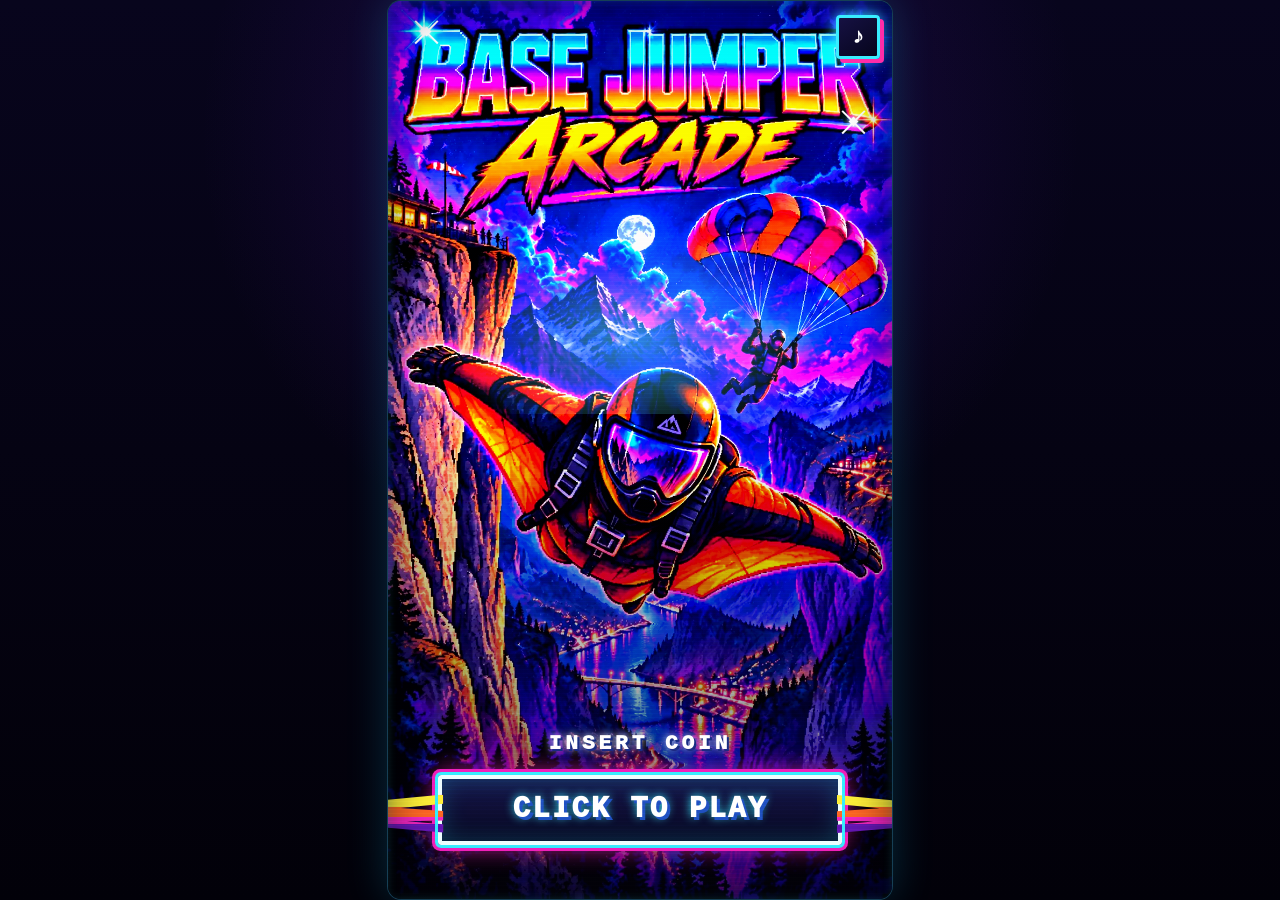
==== commit 5f757971: "Refresh BASE Jumper Arcade index.html cache" ====
--- a/base-jumper/index.html
+++ b/base-jumper/index.html
@@ -10,12 +10,12 @@
     <link rel="icon" type="image/svg+xml" href="data:image/svg+xml,%3Csvg xmlns='http://www.w3.org/2000/svg' viewBox='0 0 64 64'%3E%3Crect width='64' height='64' rx='12' fill='%2308051d'/%3E%3Cpath d='M11 18h25c10 0 16 5 16 12 0 5-3 8-7 10 5 1 8 5 8 10 0 9-7 14-19 14H11V18zm13 10v8h10c4 0 6-1 6-4s-2-4-6-4H24zm0 18v8h11c4 0 6-1 6-4s-2-4-6-4H24z' fill='%2338edff' stroke='%23ff2cd4' stroke-width='2'/%3E%3Cpath d='M4 12h56' stroke='%23ffe23d' stroke-width='4'/%3E%3C/svg%3E" />
     <link rel="manifest" href="manifest.json" />
     <link rel="apple-touch-icon" href="assets/icon-192.png" />
-    <link rel="stylesheet" href="styles.css?v=33" />
+    <link rel="stylesheet" href="styles.css?v=34" />
     <title>BASE Jumper: Arcade</title>
   </head>
   <body>
     <main id="app" aria-live="polite"></main>
     <noscript>This game requires JavaScript.</noscript>
-    <script src="app.js?v=33" defer></script>
+    <script src="app.js?v=34" defer></script>
   </body>
 </html>
--- a/base-jumper/styles.css
+++ b/base-jumper/styles.css
@@ -1,18 +1,101 @@
-:root{--ink:#080915;--navy:#11152d;--panel:#171b38;--pink:#ff3fa4;--purple:#8d52ff;--cyan:#42d9ff;--orange:#ff8c32;--red:#ff3c50;--green:#41e878;--yellow:#ffe05d;--white:#fffaf2;--muted:#aeb4d4;--skin:#e3aa7c;--shirt:#28a8a8}*{box-sizing:border-box}html,body{margin:0;min-height:100%;background:#03040b;color:var(--white);font-family:"Courier New",monospace;overscroll-behavior:none}body{display:flex;justify-content:center;touch-action:manipulation}.app-shell{position:relative;width:min(100%,520px);height:100dvh;min-height:620px;overflow:hidden;background:#080915;box-shadow:0 0 70px #000}.screen{display:none;position:absolute;inset:0;padding:calc(env(safe-area-inset-top) + 14px) 14px calc(env(safe-area-inset-bottom) + 14px);background:radial-gradient(circle at 50% 10%,#25165b,#0a0c1c 55%,#05060e);overflow:hidden}.screen.active{display:flex;flex-direction:column}.game-screen{padding:0}.scanlines{position:absolute;z-index:100;inset:0;pointer-events:none;opacity:.34;background:repeating-linear-gradient(0deg,transparent 0 3px,rgba(255,255,255,.035) 3px 4px)}button{touch-action:none}.pixel-btn{border:3px solid #fff;background:#292e52;color:#fff;font:900 14px "Courier New",monospace;letter-spacing:.4px;min-height:48px;padding:9px 12px;text-transform:uppercase;box-shadow:4px 4px 0 #000;cursor:pointer}.pixel-btn:active{transform:translate(3px,3px);box-shadow:1px 1px #000}.pixel-btn.primary{background:linear-gradient(#a45eff,#6d2fe3)}.pixel-btn.danger{background:linear-gradient(#ff5264,#c51e39)}.pixel-btn:disabled{opacity:.35}.pixel-btn.small{min-height:42px}.hidden{display:none!important}
-.title-screen{justify-content:center;background:linear-gradient(#190c3e 0,#30206c 38%,#e64279 67%,#ff9b55 79%,#11152c 80%)}.title-wrap{z-index:2;text-align:center;margin-top:-3vh}.kicker,.reward-kicker{font-size:10px;letter-spacing:2px;color:var(--cyan);text-shadow:2px 2px #000}.title-wing{display:inline-block;margin-top:12px;background:#000;padding:3px 14px;color:var(--yellow);font-weight:900;letter-spacing:12px;transform:skew(-12deg)}.title-wrap h1{font-size:55px;line-height:.8;margin:11px 0 0;color:white;text-shadow:5px 5px #151526,8px 8px var(--pink)}.title-arcade{font-size:39px;font-style:italic;font-weight:900;color:var(--cyan);letter-spacing:5px;text-shadow:4px 4px #2a1364;margin-left:23px}.tagline{font-size:11px;font-weight:900;color:var(--yellow);margin:55px 0 16px}.title-wrap .pixel-btn{display:block;width:78%;margin:9px auto}.sound-btn{border:0;background:transparent;color:#fff;font:bold 11px "Courier New";margin-top:9px}.build{font-size:9px;color:#cfb8df;margin-top:8px}.title-city{position:absolute;left:0;right:0;bottom:0;height:23%;background:#0b0c19;border-top:4px solid #302046}.title-city i{position:absolute;bottom:0;width:17%;background:#11152a;border-top:3px solid #060711}.title-city i:after{content:"";position:absolute;inset:10px 6px;background:repeating-linear-gradient(90deg,#ffdc63 0 3px,transparent 3px 12px),repeating-linear-gradient(0deg,transparent 0 14px,#f7b659 14px 18px)}.title-city i:nth-child(1){left:0;height:55%}.title-city i:nth-child(2){left:18%;height:92%}.title-city i:nth-child(3){left:42%;height:70%}.title-city i:nth-child(4){left:65%;height:100%}.title-city i:nth-child(5){right:0;height:63%}.title-jumper{position:absolute;left:50%;top:230px;filter:drop-shadow(3px 3px #000);animation:float 1.4s ease-in-out infinite}.pixel-person{width:24px;height:42px;background:var(--shirt);border:3px solid #090912}.pixel-person:before{content:"";position:absolute;width:17px;height:16px;border:3px solid #080915;background:var(--skin);left:1px;top:-18px}.pixel-person b,.pixel-person em{position:absolute;display:block;background:#312746;border:3px solid #080915}.pose-fly{transform:rotate(70deg)}.pose-fly b{width:48px;height:9px;left:-15px;top:8px}.pose-fly em{width:10px;height:39px;left:4px;top:34px;transform:rotate(-12deg)}@keyframes float{50%{margin-top:-8px}}
-.screen-head{display:flex;justify-content:space-between;color:var(--cyan);font-size:11px;font-weight:900;letter-spacing:1px}.creator-stage{height:29vh;min-height:170px;display:grid;place-items:center;background:radial-gradient(circle,#51348e 0,#151531 64%,transparent 65%)}.creator-person{position:relative;width:72px;height:145px;filter:drop-shadow(6px 7px #03040b);--hair:#efcf59;--skin:#e3aa7c;--shirt:#28a8a8}.creator-person .head{position:absolute;width:50px;height:48px;left:11px;top:5px;background:var(--skin);border:5px solid #080915}.creator-person .hair{position:absolute;left:7px;top:1px;width:55px;height:20px;background:var(--hair);border:5px solid #080915;clip-path:polygon(0 100%,8% 15%,25% 40%,42% 0,60% 36%,78% 4%,100% 55%,95% 100%)}.creator-person .body{position:absolute;left:5px;top:52px;width:62px;height:58px;background:var(--shirt);border:5px solid #080915}.creator-person .body:before,.creator-person .body:after{content:"";position:absolute;width:15px;height:59px;background:var(--skin);border:4px solid #080915;top:0}.creator-person .body:before{left:-20px;transform:rotate(7deg)}.creator-person .body:after{right:-20px;transform:rotate(-7deg)}.creator-person .legs{position:absolute;left:10px;top:105px;width:52px;height:28px;background:#393c62;border:5px solid #080915}.creator-person .legs:after{content:"";position:absolute;width:43px;height:20px;border-left:14px solid var(--skin);border-right:14px solid var(--skin);left:0;top:20px}.hair-brown{--hair:#6d3d25}.hair-ginger{--hair:#dc5727}.skin-light-tan{--skin:#c98558}.skin-pale-winter{--skin:#f0c7a4}.clothes-purple{--shirt:#9a4bd2}.clothes-red{--shirt:#e54448}.panel{background:rgba(20,23,49,.96);border:3px solid var(--purple);padding:15px;box-shadow:6px 6px #000}.creator-panel{flex:1;min-height:0;display:flex;flex-direction:column}.setup-step{display:none;flex:1}.setup-step.active{display:block}.setup-step h2{text-align:center;color:var(--pink);font-size:18px;margin:2px 0 13px}.setup-step h3{font-size:10px;color:var(--cyan);margin:17px 0 7px}.name-label{font-size:11px;color:var(--cyan)}.name-label input{display:block;width:100%;margin-top:8px;padding:12px;background:#070815;color:#fff;border:3px solid #58618e;font:bold 24px "Courier New";text-transform:uppercase}.tiny-copy{font-size:10px;color:var(--muted);line-height:1.5}.choice-stack,.choice-row{display:grid;gap:8px}.choice-row{grid-template-columns:repeat(3,1fr)}.choice{min-height:44px;text-align:left;border:2px solid #515983;background:#242847;color:#fff;padding:8px;font:bold 11px "Courier New"}.choice small{display:block;color:#aeb5d4;font-size:9px;margin-top:4px}.choice.selected{border-color:var(--pink);background:#44234f;box-shadow:inset 0 0 0 2px #22102a}.setup-nav{display:grid;grid-template-columns:1fr 2fr;gap:10px;margin-top:10px}
-.hud{position:absolute;z-index:30;left:7px;right:7px;top:calc(env(safe-area-inset-top) + 6px);display:grid;grid-template-columns:repeat(5,1fr);gap:3px}.hud-item{padding:3px 2px;background:rgba(4,5,13,.86);border:1px solid #5d6388;text-align:center;font-size:9px;box-shadow:2px 2px #000}.hud-item strong{display:block;font-size:10px}.hud-item:nth-child(3){color:#ff667b}.hud-item:nth-child(6){color:#6de78b}.hud-item:nth-child(7){color:#ff9e42}.scene-stage{height:60%;position:relative;overflow:hidden;margin-top:49px;background:#1f2450;border-bottom:4px solid #070815}.scene-set,.scene-sky{position:absolute;inset:0}.scene-livingroom .scene-set{background:linear-gradient(#613b4c 0 62%,#423248 62%)}.scene-livingroom .scene-set:before{content:"";position:absolute;left:8%;top:16%;width:36%;height:31%;border:8px solid #2a2032;background:linear-gradient(#ee8c67,#4c5b80 55%,#253545 56%);box-shadow:140px 120px 0 5px #2d2540}.scene-livingroom .scene-set:after{content:"WINGSUIT\A VIDEO";white-space:pre;display:grid;place-items:center;text-align:center;font-weight:bold;position:absolute;right:8%;top:12%;width:39%;height:30%;border:8px solid #0b0c16;background:linear-gradient(145deg,#47bcdc,#603485 58%,#e35d66);color:white}.scene-suburb .scene-set{background:linear-gradient(#57365e 0 48%,#182344 49% 68%,#182b23 69%)}.scene-suburb .scene-set:before{content:"";position:absolute;left:12%;top:27%;width:60%;height:43%;background:#743e50;border:6px solid #281d31;clip-path:polygon(0 35%,50% 0,100% 35%,100% 100%,0 100%)}.scene-office .scene-set{background:linear-gradient(#314963 0 62%,#343344 62%)}.scene-office .scene-set:before{content:"";position:absolute;left:7%;top:12%;width:86%;height:34%;background:repeating-linear-gradient(90deg,#79a1b5 0 55px,#344c68 55px 61px);border:6px solid #152233;box-shadow:0 125px 0 -25px #5e4539}.scene-bedroom .scene-set{background:linear-gradient(#211b3c 0 65%,#30293c 65%)}.scene-bedroom .scene-set:after{content:"";position:absolute;left:11%;bottom:13%;width:75%;height:25%;background:#5d4164;border:6px solid #160f1f;border-radius:35px 35px 0 0}.scene-dropzone .scene-set{background:linear-gradient(#43bcea 0 58%,#d8d7d4 59% 63%,#4da45c 64%)}.scene-dropzone .scene-set:after{content:"DROPZONE";position:absolute;left:7%;top:18%;width:64%;height:38%;padding:10px;background:#d5d0b8;border:6px solid #585a5c;color:#b3333b;font-weight:900;font-size:23px}.scene-france .scene-set{background:linear-gradient(#68c9ee 0 48%,#eff6f3 49% 53%,#547d79 54% 70%,#3d753a 71%)}.scene-france .scene-set:before{content:"";position:absolute;left:-15%;right:-15%;top:25%;height:42%;background:#c7d5d0;clip-path:polygon(0 100%,15% 44%,25% 70%,40% 3%,53% 73%,67% 15%,80% 66%,92% 31%,100% 100%)}.scene-characters{position:absolute;inset:0}.actor{position:absolute;bottom:7%;width:40px;height:80px;background:var(--actor-shirt,#28a8a8);border:4px solid #080915;filter:drop-shadow(3px 3px #090910)}.actor:before{content:"";position:absolute;left:3px;top:-32px;width:27px;height:28px;background:var(--actor-skin,#e3aa7c);border:4px solid #080915}.actor:after{content:"";position:absolute;left:-8px;top:73px;width:48px;height:30px;border-left:14px solid #30334d;border-right:14px solid #30334d}.actor.player{left:18%;--actor-shirt:var(--shirt)}.actor.wife{right:19%;--actor-shirt:#e96c92}.actor.brian{right:14%;--actor-shirt:#b7a04b}.actor.dave{right:20%;--actor-shirt:#516c93}.actor.instructor{right:16%;--actor-shirt:#e98335}.actor.child{right:8%;width:26px;height:49px;--actor-shirt:#e7c54c}.scene-caption{position:absolute;left:10px;right:10px;top:12px;text-align:center;background:rgba(5,6,15,.82);border:2px solid #fff;padding:9px;font-weight:bold;font-size:12px}.dialogue-box{height:calc(40% - 49px);min-height:190px;background:#0d1027;border-top:4px solid var(--cyan);padding:12px;z-index:5}.speaker{color:var(--pink);font-size:11px;font-weight:900}.dialogue-box p{font-size:13px;line-height:1.45;min-height:55px;margin:7px 0}.dialogue-box .pixel-btn{float:right}.dialogue-choices{display:grid;gap:5px}.dialogue-choices button{border:2px solid #fff;background:#30375d;color:#fff;padding:8px;font:bold 10px "Courier New";text-align:left}
-.level-banner{position:absolute;z-index:25;top:calc(env(safe-area-inset-top) + 54px);left:0;right:0;text-align:center;background:rgba(7,8,18,.85);border-block:2px solid var(--cyan);padding:5px}.level-banner small,.level-banner strong{display:block}.level-banner small{color:var(--yellow);font-size:9px}.level-banner strong{font-size:13px}canvas{position:absolute;width:100%;height:100%;inset:0;image-rendering:pixelated}.control-hint{position:absolute;top:120px;left:50%;transform:translateX(-50%);background:var(--red);padding:5px 9px;font-size:10px;font-weight:bold;z-index:5}.touch-controls{position:absolute;z-index:30;bottom:calc(env(safe-area-inset-bottom) + 15px);left:12px;right:12px;display:grid;gap:12px}.touch-controls.two{grid-template-columns:1fr 1fr}.touch-controls button{height:64px;border:3px solid #fff;background:rgba(37,41,73,.9);color:#fff;font:bold 15px "Courier New";box-shadow:4px 4px #000}.aff-instruments{position:absolute;z-index:10;left:12px;right:12px;top:113px;display:flex;justify-content:space-between;font-weight:bold;font-size:11px;text-shadow:2px 2px #000}
-.training-stage,.jump-stage{position:absolute;inset:0;overflow:hidden;background:linear-gradient(#65cbee 0 51%,#f5d2a7 52% 57%,#4b843f 58%)}.alps{position:absolute;inset:25% -10% 35%;background:#64797c;clip-path:polygon(0 100%,15% 35%,25% 70%,39% 4%,52% 66%,67% 15%,79% 73%,92% 33%,100% 100%)}.alps:after{content:"";position:absolute;inset:0;background:#f0f3e7;clip-path:polygon(0 100%,15% 35%,20% 53%,25% 70%,39% 4%,45% 36%,52% 66%,67% 15%,72% 45%,79% 73%,92% 33%,96% 57%,100% 100%,100% 0,0 0)}.platform{position:absolute;left:0;bottom:32%;width:46%;height:16%;background:#7d5b41;border:5px solid #38271e;clip-path:polygon(0 0,100% 0,90% 30%,100% 48%,89% 65%,94% 100%,0 100%)}.foam-pit{position:absolute;left:20%;right:18%;bottom:8%;height:19%;border:6px solid #31323c;background:#2d4476}.foam-pit i{position:absolute;width:38px;height:32px;background:#ef4f78;border:3px solid #15172a}.foam-pit i:nth-child(2){left:20%;bottom:0;background:#efd150}.foam-pit i:nth-child(3){left:45%;top:5px;background:#3fce99}.foam-pit i:nth-child(4){right:9%;bottom:4px;background:#8d5be5}.foam-pit i:nth-child(5){right:35%;bottom:18px;background:#e87446}.rig-jumper{position:absolute;z-index:7;left:29%;bottom:46%;width:24px;height:44px;transform-origin:50% 25%;transition:left .42s,bottom .42s,transform .42s;filter:drop-shadow(3px 3px #000)}.rig-jumper .helmet{position:absolute;left:2px;top:-18px;width:21px;height:18px;border:3px solid #070812;background:#3b3e4f;border-radius:50% 50% 25% 25%}.rig-jumper .torso{position:absolute;inset:0;background:#27a4a4;border:3px solid #070812}.rig-jumper .rig{position:absolute;left:-7px;top:2px;width:12px;height:32px;background:#b43c4e;border:3px solid #070812}.rig-jumper .limb{position:absolute;background:#e7aa7b;border:3px solid #070812;width:8px;height:28px}.rig-jumper .arm-a{left:-8px;top:5px;transform:rotate(14deg)}.rig-jumper .arm-b{right:-8px;top:5px;transform:rotate(-14deg)}.rig-jumper .leg-a{left:1px;top:38px;transform:rotate(5deg)}.rig-jumper .leg-b{right:1px;top:38px;transform:rotate(-5deg)}.coach{position:absolute;left:3%;bottom:23%;background:#10142a;border:3px solid var(--yellow);padding:7px;color:var(--yellow);font:bold 10px "Courier New";max-width:155px}.coach span{color:#fff}.power-wrap{position:absolute;z-index:12;right:12px;top:130px;width:88px;text-align:center}.power-label{font-size:9px;font-weight:bold;margin-bottom:4px;text-shadow:2px 2px #000}.power-bar{height:250px;border:3px solid #fff;position:relative;background:#111;box-shadow:4px 4px #000}.zone{position:absolute;left:0;right:0}.zone.red.top{top:0;height:25%;background:#9d2430}.zone.amber.top2{top:25%;height:15%;background:#d28727}.zone.green{top:40%;height:20%;background:#20975a}.zone.amber.bottom2{top:60%;height:15%;background:#d28727}.zone.red.bottom{bottom:0;height:25%;background:#9d2430}.marker{position:absolute;z-index:5;left:-7px;right:-7px;bottom:0;height:6px;background:#fff;box-shadow:0 0 8px #fff}.power-wrap .pixel-btn{font-size:10px;width:100%;margin-top:7px}.jump-message{position:absolute;z-index:11;left:12px;right:112px;bottom:14px;background:rgba(5,7,17,.87);border:2px solid #747ca9;padding:9px;font-size:10px;line-height:1.35}.sunset{position:absolute;inset:0;background:linear-gradient(#302269,#c33f76 52%,#ffad5e 72%,#572e49 73%)}.sunset:after{content:"";position:absolute;width:82px;height:82px;border-radius:50%;background:#ffd36a;right:21%;top:31%;box-shadow:0 0 25px #ffb45e}.distant-mountains{position:absolute;left:-10%;right:-10%;bottom:28%;height:36%;background:#3c3e65;clip-path:polygon(0 100%,12% 50%,22% 77%,39% 10%,55% 73%,66% 39%,80% 80%,92% 48%,100% 100%)}.valley{position:absolute;inset:71% 0 0;background:linear-gradient(#263e36,#0a1816)}.cliff{position:absolute;left:0;top:0;width:43%;height:69%;background:linear-gradient(90deg,#4c3c55,#2c283a);clip-path:polygon(0 0,100% 0,85% 22%,96% 38%,77% 51%,89% 67%,70% 100%,0 100%)}.rig-jumper.real{left:30%;bottom:39%}.pitch-btn{position:absolute;z-index:20;left:21%;bottom:16%;width:144px;height:74px;border-radius:50%;border:5px solid white;background:var(--orange);color:white;font:900 22px "Courier New";box-shadow:5px 5px #000;animation:pulse .45s infinite alternate}@keyframes pulse{to{transform:scale(1.08);filter:brightness(1.3)}}
-.reward-screen{justify-content:center;background:radial-gradient(circle,#53278d 0,#171531 55%,#080915)}.reward-rays{position:absolute;inset:-30%;background:repeating-conic-gradient(from 0deg,rgba(255,224,93,.15) 0 8deg,transparent 8deg 20deg);animation:spin 9s linear infinite}@keyframes spin{to{transform:rotate(360deg)}}.reward-card,.bfl-card,.chapter-card{position:relative;z-index:2;margin:auto 18px;padding:19px;text-align:center;background:rgba(15,18,40,.96);border:3px solid var(--purple);box-shadow:7px 7px #000}.reward-icon{font-size:72px;margin:18px}.reward-label{font-size:18px;color:var(--cyan);font-weight:bold}.reward-value{font-size:51px;color:var(--yellow);font-weight:900;margin:8px}.reward-multiplier{height:22px;color:var(--pink);font-size:11px;font-weight:bold}.bfl-screen{overflow-y:auto;background:#08080c}.bfl-card{margin:calc(env(safe-area-inset-top) + 14px) 15px 20px;border-color:var(--red)}.bfl-top{font-size:11px;letter-spacing:2px;color:#ff7d88}.bfl-card h2{font-size:31px;margin:8px}.bfl-photo{width:105px;margin:7px auto 12px;padding:7px;background:#ded8c9;color:#222;transform:rotate(-2deg)}.bfl-photo .skull{height:78px;display:grid;place-items:center;background:#28272a;font-size:52px}.bfl-photo span{font-size:8px}.bfl-report{text-align:left;background:#07080e;border:2px solid #522431;padding:11px;font-size:10px;line-height:1.47;margin-bottom:10px}.bfl-report strong{color:#ff8e97}.chapter-screen{justify-content:center;background:linear-gradient(#30164e,#11142b)}.chapter-card{border-color:var(--cyan)}.chapter-complete{color:var(--yellow);font-size:11px;letter-spacing:2px}.chapter-card h2{font-size:27px;color:var(--pink);text-shadow:3px 3px #000}.polaroid{width:150px;background:#eee4d0;color:#242126;padding:8px 8px 12px;margin:8px auto;transform:rotate(2deg);box-shadow:4px 4px #000}.polaroid-art{height:105px;display:grid;place-items:center;background:linear-gradient(#4cc4e5,#f7a34d);font-size:55px}.polaroid span{font-size:8px;font-weight:bold}.chapter-stats{display:grid;grid-template-columns:repeat(3,1fr);gap:5px;margin:16px 0}.chapter-stats div{border:1px solid #656a92;padding:7px}.chapter-stats span,.chapter-stats strong{display:block}.chapter-stats span{font-size:8px;color:#afb5d5}.chapter-stats strong{color:var(--yellow);font-size:16px}.chapter-card p{font-size:10px;color:#c2c6df}.toast{position:absolute;z-index:200;left:50%;top:22%;transform:translate(-50%,-20px);min-width:180px;padding:12px;background:#090b18;border:3px solid var(--yellow);text-align:center;font-weight:bold;font-size:12px;opacity:0;pointer-events:none;transition:.18s}.toast.show{opacity:1;transform:translate(-50%,0)}
-@media(max-height:700px){.creator-stage{height:23vh;min-height:135px}.creator-person{transform:scale(.82)}.dialogue-box{min-height:175px}.scene-stage{height:58%}.dialogue-box{height:calc(42% - 49px)}.power-bar{height:210px}.training-power,.real-power{top:120px}.title-wrap{transform:scale(.9)}}@media(max-width:360px){.hud{grid-template-columns:repeat(4,1fr)}.hud-item:nth-child(n+9){display:none}.choice{font-size:10px}.title-wrap h1{font-size:47px}.title-arcade{font-size:33px}}
-.creator-person .legs{background:var(--shorts,#393c62)}
-.rig-jumper .canopy{position:absolute;left:-42px;top:-64px;font-size:52px;filter:drop-shadow(3px 3px #000)}
-.actor.baby{right:3%;width:19px;height:30px;bottom:7%;--actor-shirt:#7ec8e8}
-.actor.baby:before{width:17px;height:15px;top:-18px}
-.actor.baby:after{display:none}
-.actor.child{right:11%}
-.setup-screen{overflow-y:auto;-webkit-overflow-scrolling:touch;touch-action:pan-y}
-.setup-screen.active{display:block}
-.setup-screen .creator-stage{height:210px;min-height:210px}
-.setup-screen .creator-panel{min-height:420px;margin-bottom:24px}
+:root {
+  --cyan:#38edff; --pink:#ff2cd4; --orange:#ff7a18; --yellow:#ffe23d; --ink:#06051a;
+  --safe-top:max(14px,env(safe-area-inset-top)); --safe-bottom:max(14px,env(safe-area-inset-bottom)); color-scheme:dark;
+}
+*{box-sizing:border-box} html,body{width:100%;min-height:100%;margin:0;overflow:hidden;background:#03020c;font-family:"Courier New",ui-monospace,monospace;color:#fff;touch-action:manipulation;-webkit-tap-highlight-color:transparent} button,input{font:inherit}button{cursor:pointer}button:disabled{cursor:default}
+#app{width:100%;height:100dvh;display:grid;place-items:center;background:radial-gradient(circle at 50% 15%,rgba(74,22,161,.35),transparent 44%),linear-gradient(#08051d,#020109)}
+.game-shell{position:relative;width:min(100vw,calc(100dvh * 9 / 16));height:min(100dvh,calc(100vw * 16 / 9));max-width:520px;overflow:hidden;isolation:isolate;background:#09051c;box-shadow:0 0 42px rgba(25,216,255,.2)}
+.scene{position:absolute;inset:0;opacity:0;transform:scale(1.015);transition:opacity 650ms ease,transform 1.2s ease;overflow:hidden}.scene.is-active{opacity:1;transform:scale(1)}.scene-bg{position:absolute;inset:-1px;width:calc(100% + 2px);height:calc(100% + 2px);object-fit:cover;object-position:center;user-select:none;-webkit-user-drag:none}.scene--house .scene-bg{animation:slowPush 8s ease-out both}.scene--phone .scene-bg{animation:phonePulse 4s ease-in-out infinite alternate}.scene--decision .scene-bg{animation:conviction 5s ease-out both}@keyframes slowPush{to{transform:scale(1.07)}}@keyframes phonePulse{to{transform:scale(1.025);filter:saturate(1.16)}}@keyframes conviction{from{transform:scale(1.045)}}
+.vignette{position:absolute;inset:0;pointer-events:none;background:linear-gradient(180deg,rgba(0,0,0,.12) 45%,rgba(3,2,15,.88) 100%)}
+.top-actions{position:absolute;top:var(--safe-top);right:12px;z-index:30;display:flex;gap:8px}.icon-button{width:44px;height:44px;border:2px solid rgba(62,236,255,.7);border-radius:10px;color:#fff;background:rgba(4,4,22,.76);box-shadow:0 0 14px rgba(16,205,255,.3);font-size:21px}
+.comic-tag{position:absolute;z-index:8;top:calc(var(--safe-top) + 6px);left:14px;max-width:calc(100% - 120px);padding:10px 24px 8px 18px;clip-path:polygon(0 9%,92% 0,100% 82%,8% 100%);background:linear-gradient(100deg,#ffea3c,#ff7418 65%,#ff2da6);color:#13051e;font-weight:1000;font-size:clamp(20px,6vw,30px);line-height:1;letter-spacing:.04em;text-transform:uppercase;text-shadow:1px 1px 0 #fff;filter:drop-shadow(4px 5px 0 #25105d) drop-shadow(0 0 8px #ff2cd4);transform:rotate(-2deg)}
+.start-wrap{position:absolute;z-index:4;left:7%;right:7%;bottom:calc(var(--safe-bottom) + 4.8%);text-align:center}.start-wrap small{display:block;margin-top:13px;font-weight:900;letter-spacing:.16em;text-shadow:0 2px 4px #000}.neon-button{width:100%;min-height:68px;border:3px solid var(--cyan);border-radius:8px;padding:14px 18px;background:linear-gradient(180deg,rgba(13,22,65,.97),rgba(8,6,30,.98));color:#fff;font-weight:1000;font-size:clamp(22px,6vw,29px);letter-spacing:.1em;text-shadow:0 0 8px var(--cyan),3px 3px 0 #2454b7;box-shadow:0 0 0 3px var(--pink),0 0 24px rgba(255,44,212,.92),inset 0 0 20px rgba(48,211,255,.18);animation:startPulse 1.35s ease-in-out infinite}.neon-button::before,.neon-button::after{content:"◆";color:var(--yellow);margin:0 8px;text-shadow:0 0 8px var(--orange)}@keyframes startPulse{50%{transform:scale(1.025);filter:brightness(1.18)}}
+.story-control{position:absolute;z-index:7;left:16px;right:16px;bottom:calc(var(--safe-bottom) + 34px)}.story-button,.primary-button,.secondary-button{min-height:61px;border-radius:8px;font-weight:1000;font-size:clamp(17px,4.8vw,22px);letter-spacing:.08em}.story-button{width:100%;border:3px solid var(--cyan);background:rgba(4,5,27,.94);color:#fff;box-shadow:0 0 18px rgba(29,218,255,.6),inset 0 0 15px rgba(59,40,190,.35)}
+.caption{position:absolute;z-index:6;left:14px;right:14px;bottom:calc(var(--safe-bottom) + 112px);border:3px solid #fff;border-left-color:var(--pink);border-right-color:var(--cyan);border-radius:9px;padding:17px;background:rgba(4,4,20,.92);box-shadow:0 10px 32px rgba(0,0,0,.55);font-size:clamp(18px,5vw,23px);line-height:1.35;font-weight:900}.caption.quote{font-style:italic}
+.speech-bubble{position:absolute;z-index:6;max-width:78%;padding:16px 18px;border:3px solid #130b32;border-radius:18px;background:#fff;color:#160a29;font-family:Arial,sans-serif;font-weight:900;font-size:clamp(18px,5vw,24px);line-height:1.2;box-shadow:5px 6px 0 var(--pink),0 0 18px rgba(0,0,0,.5)}.speech-bubble::after{content:"";position:absolute;width:24px;height:24px;background:#fff;border-right:3px solid #130b32;border-bottom:3px solid #130b32;transform:rotate(45deg)}.speech-bubble.wife{right:9%;top:21%}.speech-bubble.wife::after{right:22%;bottom:-14px}.speech-bubble.kids{left:9%;top:34%;font-size:clamp(25px,8vw,38px)}.speech-bubble.kids::after{left:25%;bottom:-14px}.speech-bubble.player{left:7%;top:22%}.speech-bubble.player::after{left:25%;bottom:-14px}
+.creator{position:absolute;inset:0;display:flex;flex-direction:column;padding:calc(var(--safe-top) + 62px) 14px var(--safe-bottom);background:radial-gradient(circle at 50% 18%,rgba(42,70,203,.7),transparent 42%),linear-gradient(160deg,#170742,#040313 72%);overflow:hidden}.creator-tag{top:calc(var(--safe-top) + 5px);font-size:clamp(16px,4.5vw,22px)}.creator header{flex:0 0 auto;padding:0 88px 7px 0}.creator header span{display:block;color:var(--cyan);font-weight:900;font-size:12px;letter-spacing:.12em}.creator h1{margin:3px 0 0;font-size:clamp(24px,6.8vw,35px);line-height:.98;text-transform:uppercase;text-shadow:3px 3px 0 #7621a8,0 0 12px var(--cyan)}.creator main{position:relative;min-height:0;flex:1;overflow:hidden}.creator footer{flex:0 0 auto;display:grid;grid-template-columns:1fr 1.8fr;gap:9px;padding-top:9px}.primary-button{width:100%;border:3px solid var(--yellow);color:#170714;background:linear-gradient(#fff36a,#ff6b22);box-shadow:0 0 18px rgba(255,117,27,.5)}.secondary-button{width:100%;border:2px solid #7f7ad2;color:#fff;background:#12102d}
+.name-stage,.nationality-stage,.hair-stage,.confirm-stage{height:100%;display:flex;flex-direction:column;align-items:center}.name-stage label{align-self:stretch;color:var(--cyan);font-size:14px;font-weight:900;letter-spacing:.1em}.name-input{z-index:4;width:100%;margin-top:7px;border:3px solid #8a62ff;border-radius:8px;padding:13px;color:#fff;background:#080621;font-size:clamp(21px,6vw,28px);font-weight:900;text-align:center;text-transform:uppercase;box-shadow:0 0 15px rgba(114,76,255,.45)}.name-input.invalid{border-color:#ff405f;animation:shake .2s linear 2}@keyframes shake{50%{transform:translateX(5px)}}
+.jumper{position:relative;width:min(68vw,310px);height:min(51vh,455px);flex:1;min-height:0;margin:6px auto -6px;overflow:hidden;filter:drop-shadow(0 0 13px rgba(56,237,255,.35))}
+.flag-carousel{width:100%;display:grid;grid-template-columns:62px 1fr 62px;align-items:center;text-align:center}.giant-flag{font-size:clamp(94px,28vw,145px);line-height:1}.flag-carousel h2{margin:-8px 0 7px;font-size:clamp(22px,6vw,29px);color:var(--yellow)}.arrow-button{width:58px;height:68px;border:2px solid var(--cyan);border-radius:10px;background:#11103a;color:#fff;font-size:28px;box-shadow:0 0 13px rgba(56,237,255,.35)}
+.bars{width:100%;display:grid;gap:9px;padding:12px;border:2px solid rgba(66,221,255,.5);border-radius:10px;background:rgba(2,3,21,.72)}.bar-row{display:grid;grid-template-columns:1.1fr 2fr auto;gap:8px;align-items:center;font-size:13px;font-weight:900}.bar{height:13px;display:grid;grid-template-columns:repeat(3,1fr);gap:3px}.bar i{border-radius:2px;background:#282946}.bar i.on:nth-child(1){background:#ff405f}.bar i.on:nth-child(2){background:#ffb02e}.bar i.on:nth-child(3){background:#41ed83}.game-hint{width:100%;margin-top:auto;padding:11px 12px;border:2px solid var(--yellow);background:rgba(29,13,46,.94);font-family:Arial,sans-serif;font-size:clamp(13px,3.6vw,16px);line-height:1.25;box-shadow:4px 4px 0 #80247d}.game-hint b{display:block;margin-bottom:3px;color:var(--yellow);font-family:"Courier New",monospace;font-size:12px;letter-spacing:.1em}
+.difficulty-badge{z-index:3;width:88%;margin-top:-9%;padding:9px;text-align:center;transform:skew(-5deg);border:3px solid #fff;background:#242044;box-shadow:5px 5px 0 #000}.difficulty-badge b{display:block;font-size:clamp(29px,9vw,43px);line-height:.9}.difficulty-badge span{font-size:12px;font-weight:900}.difficulty-badge.easy{background:#167b4d}.difficulty-badge.medium{background:#a25c05}.difficulty-badge.hard{background:#a31431}.choice-grid{display:grid;gap:7px;grid-template-columns:repeat(3,1fr)}.choice-grid.two{grid-template-columns:repeat(2,1fr)}.hair-choices{z-index:4;width:100%;margin:10px 0}.choice{min-height:55px;border:2px solid #6c64b9;border-radius:8px;padding:7px 4px;color:#fff;background:linear-gradient(#18133f,#090820);font-weight:900;font-size:clamp(11px,3vw,14px)}.choice.is-selected{border:3px solid var(--cyan);background:linear-gradient(#174d74,#111240);box-shadow:0 0 13px rgba(49,230,255,.58)}
+.appearance-stage{height:100%;display:grid;grid-template-columns:43% 57%;align-items:center}.appearance-stage .jumper{width:100%;height:95%;margin:0}.appearance-options{min-width:0;display:grid;gap:8px}.option-row{padding:8px;border:1px solid rgba(66,221,255,.48);border-radius:8px;background:rgba(2,3,21,.72)}.option-row h2{margin:0 0 6px;color:var(--cyan);font-size:12px;letter-spacing:.09em}.option-row .choice{font-size:9px;min-height:48px;padding:3px}.confirm-stage{display:grid;grid-template-rows:66% 34%;align-items:center}.confirm-stage .jumper{height:100%;width:78%;margin:0}.character-card{z-index:3;width:100%;padding:11px;border:2px solid var(--cyan);border-radius:10px;background:rgba(3,4,25,.88);text-align:center;box-shadow:0 0 16px rgba(56,237,255,.3)}.character-card h2,.character-card h1{margin:0 0 5px;color:var(--yellow);font-size:clamp(24px,7vw,34px)}.character-card p{margin:3px;font-weight:800;font-size:13px}.complete{align-items:center;text-align:center;padding-top:calc(var(--safe-top) + 64px)}.complete .jumper{width:70%;max-height:54%}.complete .character-card{margin-bottom:10px}.complete>.primary-button{flex:0 0 auto}
+.toast{position:absolute;z-index:40;top:calc(var(--safe-top) + 52px);left:50%;transform:translateX(-50%);width:max-content;padding:8px 12px;border-radius:6px;background:rgba(2,3,18,.9);border:1px solid var(--cyan);font-size:11px;opacity:0;transition:opacity .2s}.toast.show{opacity:1}
+@media (max-height:650px){.creator{padding-top:calc(var(--safe-top) + 53px)}.creator header{padding-bottom:3px}.creator h1{font-size:23px}.story-control{bottom:calc(var(--safe-bottom) + 20px)}.giant-flag{font-size:88px}.game-hint{font-size:12px;padding:8px}.choice{min-height:46px}.difficulty-badge{margin-top:-12%}}
+@media (prefers-reduced-motion:reduce){*,*::before,*::after{animation-duration:.001ms!important;animation-iteration-count:1!important;transition-duration:.001ms!important}}@media (min-width:700px){.game-shell{border:1px solid rgba(63,234,255,.25);border-radius:14px}}
+
+/* Polished dialogue and stable creator controls */
+.speaker-chip{display:inline-block;margin:0 10px 5px 0;padding:5px 10px;border:2px solid #fff;clip-path:polygon(0 8%,92% 0,100% 86%,8% 100%);font-size:.68em;font-style:normal;letter-spacing:.1em;vertical-align:middle;text-shadow:none}.speaker-chip.mum{background:var(--pink)}.speaker-chip.kids{background:var(--yellow);color:#190b25}.caption.dialogue{font-style:normal}
+.jumper img{display:block;width:100%;height:100%;object-fit:contain;object-position:center;user-select:none;-webkit-user-drag:none}.skin-tan img{filter:saturate(1.15) brightness(.93)}.skin-pale img{filter:saturate(.82) brightness(1.08)}
+.nationality-stage .giant-flag{font-size:clamp(112px,33vw,166px)}.nationality-stage .game-hint{margin:13px 0 auto;padding:15px 14px;font-size:clamp(16px,4.25vw,19px);line-height:1.3}.nationality-stage .game-hint b{font-size:14px;margin-bottom:5px}
+.difficulty-list{width:100%;display:grid;gap:10px;padding-top:6px}.difficulty-choice{width:100%;min-height:88px;display:grid;grid-template-columns:72px 1fr;align-items:center;gap:10px;padding:8px 12px;border:3px solid #5f5b93;border-radius:10px;color:#fff;background:linear-gradient(105deg,#171337,#08071b);text-align:left;box-shadow:4px 5px 0 #02020b}.difficulty-choice .haircut-icon{display:grid;place-items:center;width:58px;height:58px;border:3px solid #fff;border-radius:50%;background:#302557;font-size:36px}.difficulty-choice b{display:block;font-size:clamp(17px,5vw,22px);line-height:1.05}.difficulty-choice small{display:block;margin-top:6px;color:#fff;font-family:Arial,sans-serif;font-size:clamp(14px,3.7vw,17px);font-weight:800;line-height:1.15}.difficulty-choice.easy{border-left-color:#39e28a}.difficulty-choice.medium{border-left-color:#ffb02e}.difficulty-choice.hard{border-left-color:#ff405f}.difficulty-choice.is-selected{border-color:var(--cyan);background:linear-gradient(105deg,#174d74,#21144d);box-shadow:0 0 17px rgba(49,230,255,.6),4px 5px 0 #02020b}.hair-stage .game-hint{margin:12px 0 0;padding:10px 12px;font-size:14px}
+.appearance-stage{height:100%;display:block}.appearance-options{height:100%;display:flex;flex-direction:column;justify-content:space-evenly;gap:8px}.option-row{padding:10px 9px}.option-row h2{font-size:15px;margin-bottom:8px}.style-choice{min-height:82px;display:flex;flex-direction:column;align-items:center;justify-content:center;gap:6px;border:3px solid #5d588b;border-radius:9px;color:#fff;background:linear-gradient(#18133f,#090820);font-size:11px;font-weight:900}.style-choice i{display:grid;place-items:center;width:46px;height:42px;border-radius:7px;background:#252041;font-style:normal;font-size:30px}.style-choice span{line-height:1}.style-choice.is-selected{border-color:var(--cyan);background:linear-gradient(#174d74,#111240);box-shadow:0 0 13px rgba(49,230,255,.58)}.option-row.complexion .style-choice i{border:3px solid rgba(255,255,255,.75)}.option-row.complexion .value-fair i{background:#efb895}.option-row.complexion .value-light-tan i{background:#c98155}.option-row.complexion .value-pale-winter i{background:#f6d8c3}
+.career-reveal{background:#070719}.career-bg{position:absolute;z-index:0;inset:0;width:100%;height:100%;object-fit:cover}.career-shade{position:absolute;z-index:1;inset:0;background:linear-gradient(180deg,rgba(2,3,18,.12) 38%,rgba(2,3,18,.88) 82%,#030313 100%)}.career-reveal .creator-tag,.career-reveal .jumper,.career-reveal .character-card,.career-reveal>.primary-button{position:relative;z-index:3}.career-reveal .jumper{width:76%;max-height:61%;margin-top:24px;filter:drop-shadow(0 5px 2px #05051b) drop-shadow(0 0 14px rgba(56,237,255,.7))}.career-reveal .character-card{background:rgba(3,4,25,.82);margin-top:-10px}.career-reveal .character-card p{font-size:15px;color:#fff}.career-reveal>.primary-button{margin-top:9px}
+@media (max-height:700px){.difficulty-choice{min-height:72px}.difficulty-choice .haircut-icon{width:48px;height:48px;font-size:29px}.style-choice{min-height:67px}.career-reveal .jumper{max-height:55%;margin-top:14px}}
+
+/* Large artwork carousels */
+.asset-carousel{height:100%;display:flex;flex-direction:column;align-items:center;justify-content:center;gap:12px}.carousel-window{width:100%;display:grid;grid-template-columns:64px minmax(0,1fr) 64px;align-items:center;gap:8px}.carousel-window>img{display:block;width:100%;height:min(43vh,370px);object-fit:contain;border:3px solid rgba(56,237,255,.72);border-radius:12px;background:#080721;box-shadow:0 0 22px rgba(56,237,255,.3),7px 7px 0 #03020d}.carousel-window .arrow-button{width:62px;height:84px;font-size:31px}.carousel-title{width:90%;padding:12px 14px;border:3px solid var(--cyan);border-radius:8px;background:linear-gradient(100deg,#171342,#09071d);text-align:center;box-shadow:4px 5px 0 #02020b}.carousel-title b{display:block;color:var(--yellow);font-size:clamp(24px,7vw,34px);line-height:1}.carousel-title span{display:block;margin-top:7px;font-family:Arial,sans-serif;font-size:clamp(16px,4.2vw,19px);font-weight:900;line-height:1.15}.carousel-title.easy{border-color:#39e28a}.carousel-title.medium{border-color:#ffb02e}.carousel-title.hard{border-color:#ff405f}.asset-carousel .game-hint{margin:0;width:94%;font-size:15px}.asset-carousel .game-hint b{font-size:13px}
+.loadout-strip{display:grid;grid-template-columns:repeat(4,1fr);gap:5px;margin-top:8px}.loadout-strip img{width:100%;aspect-ratio:1;object-fit:cover;border:2px solid #625b9c;border-radius:6px;background:#090820}.confirm-stage{grid-template-rows:60% 40%}.confirm-stage .character-card{padding:8px}.confirm-stage .character-card p{font-size:12px}
+.career-ready-tag{top:var(--safe-top);left:50%;width:86%;max-width:none;padding:14px 22px 12px;text-align:center;font-size:clamp(29px,8.5vw,43px);transform:translateX(-50%) rotate(-2deg)}.career-reveal{padding-top:calc(var(--safe-top) + 82px)}.career-reveal .jumper{width:82%;max-height:57%;margin-top:4px}.career-reveal .character-card{padding:8px}.career-reveal .loadout-strip{max-width:280px;margin:6px auto 0}.career-reveal .loadout-strip img{max-height:54px}.career-reveal>.primary-button{min-height:56px}
+@media (max-height:700px){.carousel-window>img{height:min(38vh,280px)}.carousel-window .arrow-button{height:70px}.carousel-title{padding:9px}.asset-carousel{gap:8px}.asset-carousel .game-hint{font-size:13px}.career-ready-tag{font-size:28px}.career-reveal{padding-top:calc(var(--safe-top) + 72px)}.career-reveal .jumper{max-height:50%}}
+
+/* 1980s arcade art-direction pass */
+.game-shell::after{content:"";position:absolute;z-index:50;inset:0;pointer-events:none;background:repeating-linear-gradient(180deg,rgba(255,255,255,.045) 0 1px,rgba(0,0,0,.055) 1px 4px);mix-blend-mode:overlay;opacity:.72}
+.game-shell::before{content:"";position:absolute;z-index:49;inset:0;pointer-events:none;box-shadow:inset 0 0 45px rgba(0,0,0,.58),inset 0 0 8px rgba(56,237,255,.22)}
+.top-actions,.toast{z-index:60}.icon-button{border:3px solid var(--cyan);border-radius:4px;background:linear-gradient(145deg,#161143,#06051c);box-shadow:4px 4px 0 #ff2ca8,0 0 15px var(--cyan);font-weight:1000}.icon-button:active{transform:translate(3px,3px);box-shadow:1px 1px 0 #ff2ca8,0 0 10px var(--cyan)}
+.comic-tag{border:2px solid rgba(255,255,255,.5);filter:drop-shadow(6px 6px 0 #351064) drop-shadow(0 0 12px #ff2cd4)}
+.story-button,.primary-button,.secondary-button,.neon-button,.arrow-button{border-radius:3px;text-transform:uppercase;transition:transform .08s ease,filter .08s ease,box-shadow .08s ease}.story-button{border:4px solid #f7f3de;outline:3px solid var(--cyan);background:linear-gradient(180deg,#181347,#08051e);text-shadow:3px 3px 0 #6932a8,0 0 10px var(--cyan);box-shadow:7px 7px 0 #fc28bc,0 0 22px var(--cyan)}.story-button:active,.primary-button:active,.secondary-button:active,.neon-button:active,.arrow-button:active{transform:translate(4px,4px);filter:brightness(1.25)}
+.primary-button{border:4px solid #fff3b0;outline:2px solid #ff3cac;background:linear-gradient(180deg,#fff36a 0%,#ffae36 50%,#ff4c20 100%);box-shadow:6px 6px 0 #b91688,0 0 20px rgba(255,226,61,.75);text-shadow:2px 2px 0 rgba(255,255,255,.45)}.secondary-button{border:3px solid #efeaff;outline:2px solid #764eff;background:linear-gradient(180deg,#24205c,#0c0929);box-shadow:5px 5px 0 #38246f,0 0 12px #795cff;text-shadow:2px 2px 0 #421770}.arrow-button{border:3px solid #f7f3de;outline:2px solid var(--cyan);background:linear-gradient(160deg,#282060,#090622);box-shadow:5px 5px 0 #ff2cac,0 0 18px rgba(56,237,255,.58);text-shadow:2px 2px 0 #7422a3}
+.caption{border-width:4px;border-radius:4px;background:rgba(4,4,20,.95);text-shadow:2px 2px 0 #351064}.caption.mum-dialogue{border-color:#fff0fb;outline:3px solid var(--pink);box-shadow:8px 8px 0 #8c146b,0 0 26px rgba(255,44,212,.8)}.caption.kids-dialogue{border-color:#fff9c4;outline:3px solid var(--yellow);box-shadow:8px 8px 0 #a56010,0 0 24px rgba(255,226,61,.7)}.caption.player-dialogue{border-color:#edfdff;outline:3px solid var(--cyan);box-shadow:8px 8px 0 #124d9a,0 0 26px rgba(56,237,255,.8)}
+.speaker-chip{border-width:3px;box-shadow:3px 3px 0 #13051e}
+.creator{background:radial-gradient(circle at 50% 13%,rgba(40,95,255,.72),transparent 36%),linear-gradient(155deg,#24105f 0%,#080522 58%,#03020d 100%)}.creator header span{text-shadow:0 0 9px var(--cyan)}.creator h1{-webkit-text-stroke:1px #f8f6df;color:#fff;text-shadow:4px 4px 0 #ff2cb9,7px 7px 0 #263db0,0 0 15px var(--cyan)}
+.creator footer{position:relative;z-index:61;padding:10px 3px 4px}.name-input{border:4px solid #f8f2df;outline:3px solid #9a50ff;border-radius:3px;background:linear-gradient(180deg,#14103b,#050419);box-shadow:6px 6px 0 #ff2cab,0 0 20px #734cff;text-shadow:2px 2px 0 #4f2494}.game-hint{border:3px solid #fff1a3;border-radius:2px;box-shadow:6px 6px 0 #8a246e,0 0 12px rgba(255,226,61,.32)}
+.carousel-window{grid-template-columns:58px minmax(0,1fr) 58px;gap:7px}.carousel-window>img{width:100%;height:auto;aspect-ratio:1/1;max-height:min(38vh,330px);object-fit:contain;border:4px solid #f2efff;outline:3px solid var(--cyan);border-radius:3px;background:linear-gradient(150deg,#121049,#05041b);box-shadow:7px 7px 0 #4e208c,0 0 22px rgba(56,237,255,.5)}.carousel-window .arrow-button{width:54px;height:72px}.asset-carousel{justify-content:flex-start;gap:11px;padding-top:5px}.carousel-title{width:94%;padding:10px 12px;border:4px solid #f8f2df;outline:2px solid var(--cyan);border-radius:3px;box-shadow:6px 6px 0 #482083,0 0 14px rgba(56,237,255,.4)}.asset-carousel .game-hint{margin-top:auto;margin-bottom:3px;padding:11px 12px}
+.carousel-title b em,.carousel-title b i{font:inherit;font-style:normal}.carousel-title.easy .difficulty-label{color:#42ff91;text-shadow:0 0 5px #42ff91,0 0 13px #19dd70}.carousel-title.medium .difficulty-label{color:#ffad32;text-shadow:0 0 5px #ffad32,0 0 13px #ff7a18}.carousel-title.hard .difficulty-label{color:#ff405f;text-shadow:0 0 5px #ff405f,0 0 13px #ff174b}
+.base-jumper{width:min(71vw,325px);margin-top:9px}.base-jumper img{filter:drop-shadow(0 0 13px rgba(56,237,255,.55))}
+.character-card{border:4px solid #f5f1df;outline:3px solid var(--cyan);border-radius:3px;box-shadow:6px 6px 0 #ff2bad,0 0 20px rgba(56,237,255,.48)}.loadout-strip img{border:3px solid #f5f1df;outline:1px solid #7653e8;border-radius:2px}
+.career-reveal{padding-top:calc(var(--safe-top) + 126px)}.career-title{position:absolute;z-index:5;top:calc(var(--safe-top) + 3px);left:50%;width:96%;transform:translateX(-50%) rotate(-2deg);line-height:.72;text-align:center;font-style:italic;font-weight:1000;letter-spacing:-.055em;filter:drop-shadow(0 0 16px #28eaff)}.career-title span,.career-title strong{display:block;-webkit-text-stroke:2px #fff;font-size:clamp(47px,14vw,72px)}.career-title span{color:#40f4ff;text-shadow:5px 5px 0 #1453cd,9px 9px 0 #fa21b8}.career-title strong{font-size:clamp(58px,17vw,88px);color:#fff33e;text-shadow:5px 5px 0 #ff5627,9px 9px 0 #ff21bd}.career-reveal .jumper{margin-top:0;max-height:51%}.career-reveal .character-card{margin-top:-14px}.career-reveal>.primary-button{margin-top:8px}
+@media (max-height:700px){.creator{padding-top:calc(var(--safe-top) + 54px)}.creator h1{font-size:22px}.carousel-window>img{max-height:31vh}.asset-carousel{gap:7px}.carousel-title{padding:7px 9px}.asset-carousel .game-hint{padding:8px 10px}.career-reveal{padding-top:calc(var(--safe-top) + 102px)}.career-title span{font-size:42px}.career-title strong{font-size:54px}.career-reveal .jumper{max-height:47%}}
+
+/* Version 8: aligned selectors and final arcade-logo reveal */
+.asset-carousel .game-hint{width:94%;min-height:68px;margin:auto 0 3px;display:flex;flex-direction:column;justify-content:center;padding:10px 12px;font-size:clamp(14px,3.8vw,16px);line-height:1.2}.asset-carousel .game-hint b{margin-bottom:4px}.complexion-carousel .carousel-window>img{object-fit:cover}.top-carousel .carousel-window>img,.bottoms-carousel .carousel-window>img{object-fit:contain}
+.career-reveal{padding-top:calc(var(--safe-top) + 162px)}.career-logo{position:absolute;z-index:6;top:calc(var(--safe-top) + 52px);left:50%;width:96%;height:122px;transform:translateX(-50%);text-align:center;filter:drop-shadow(0 0 12px rgba(53,235,255,.72))}.career-logo-main{position:relative;z-index:2;font-family:Impact,"Arial Black",sans-serif;font-size:clamp(44px,12.8vw,67px);font-weight:1000;font-style:italic;line-height:.86;letter-spacing:-.055em;white-space:nowrap;-webkit-text-stroke:3px #f9fbff;color:transparent;background:linear-gradient(180deg,#39f2ff 0%,#19aef8 28%,#7950ee 48%,#ff2ec4 68%,#ff9f31 84%,#fff143 100%);-webkit-background-clip:text;background-clip:text;text-shadow:5px 5px 0 #07133f,8px 8px 0 #ff27c6,0 0 15px #21e9ff}.career-logo-main::after{content:"";position:absolute;left:5%;right:3%;bottom:-11px;height:7px;transform:skewX(-18deg);background:linear-gradient(90deg,#21edff,#6d45ff 37%,#ff27c6 72%,#fff13d);box-shadow:0 3px 0 #08082b,0 0 9px #ff2cc8}.career-logo-sub{position:relative;z-index:3;width:94%;margin:13px auto 0;padding:0 5px 4px;font-family:Impact,"Arial Black",sans-serif;font-size:clamp(35px,10.7vw,56px);font-weight:1000;font-style:italic;line-height:.83;letter-spacing:-.045em;white-space:nowrap;color:#fff239;-webkit-text-stroke:2px #fffbab;text-shadow:4px 4px 0 #ff5a21,8px 8px 0 #f10eb0,0 0 13px #ff2bbd;transform:skewX(-10deg) rotate(-1deg);clip-path:polygon(2% 10%,100% 0,96% 87%,3% 100%)}.career-logo-sub::after{content:"";position:absolute;left:5%;right:0;bottom:-8px;height:5px;background:#ff2cbd;transform:skewX(-24deg);box-shadow:0 0 8px #ff2cbd}.logo-glint{position:absolute;z-index:8;color:#fff;font-style:normal;font-size:28px;line-height:1;text-shadow:0 0 4px #fff,0 0 12px #23ecff,0 0 20px #23ecff}.glint-one{left:3%;top:-16px}.glint-two{right:1%;top:35px;font-size:22px}.career-reveal .jumper{max-height:46%;margin-top:0}.career-reveal .character-card{margin-top:-10px}
+@media (max-height:760px){.asset-carousel .game-hint{min-height:58px;padding:7px 10px;font-size:13px}.career-reveal{padding-top:calc(var(--safe-top) + 138px)}.career-logo{top:calc(var(--safe-top) + 47px);height:100px}.career-logo-main{font-size:41px}.career-logo-sub{font-size:34px;margin-top:11px}.career-reveal .jumper{max-height:43%}}
+
+/* Version 9: high-contrast Career Ready banner */
+.career-logo{height:142px}.career-logo-sub{width:98%;margin-top:15px;padding:8px 8px 10px;font-size:clamp(39px,11.7vw,61px);line-height:.9;letter-spacing:-.025em;color:#ffe735;-webkit-text-stroke:2px #23042f;background:linear-gradient(105deg,rgba(8,5,38,.96),rgba(50,8,71,.94) 48%,rgba(8,5,38,.96));border-top:3px solid #ffef72;border-bottom:5px solid #ff2abb;text-shadow:3px 3px 0 #ff6a24,6px 6px 0 #f51caa,0 0 7px #fff17c;box-shadow:0 0 0 3px rgba(34,235,255,.75),0 0 22px rgba(255,36,189,.78);clip-path:polygon(3% 2%,100% 0,96% 94%,0 100%)}.career-logo-sub::after{display:none}.career-reveal{padding-top:calc(var(--safe-top) + 184px)}.career-reveal .jumper{max-height:42%}
+@media (max-height:760px){.career-logo-sub{font-size:37px;padding:6px 7px 8px}.career-reveal{padding-top:calc(var(--safe-top) + 156px)}.career-reveal .jumper{max-height:40%}}
+
+/* Version 10: one fixed, high-impact hint position on every builder screen */
+.creator main .game-hint,.nationality-stage .game-hint,.asset-carousel .game-hint{position:absolute;z-index:8;left:3%;bottom:8px;width:94%;height:100px;min-height:100px;margin:0;padding:12px 16px;display:flex;flex-direction:column;justify-content:center;align-items:flex-start;border:4px solid #fff5a8;outline:3px solid var(--cyan);border-radius:3px;background:linear-gradient(110deg,rgba(26,5,55,.98),rgba(64,8,84,.98) 54%,rgba(9,8,42,.98));color:#fff;font-family:"Arial Black",Arial,sans-serif;font-size:clamp(17px,4.5vw,20px);font-weight:900;line-height:1.18;text-shadow:2px 2px 0 #35105e;box-shadow:7px 7px 0 #f125b5,0 0 18px rgba(56,237,255,.8),inset 0 0 22px rgba(255,44,212,.2)}.creator main .game-hint b,.nationality-stage .game-hint b,.asset-carousel .game-hint b{display:block;margin:0 0 7px;color:#fff43d;font-family:Impact,"Arial Black",sans-serif;font-size:clamp(19px,5vw,23px);line-height:1;letter-spacing:.12em;-webkit-text-stroke:1px #6d194f;text-shadow:2px 2px 0 #ff2aac,0 0 10px #ffec54}.asset-carousel{position:relative;padding-bottom:116px}.nationality-stage{position:relative;padding-bottom:116px}.asset-carousel .carousel-window>img{max-height:min(34vh,300px)}
+@media (max-height:700px){.creator main .game-hint,.nationality-stage .game-hint,.asset-carousel .game-hint{bottom:5px;height:82px;min-height:82px;padding:8px 12px;font-size:15px;line-height:1.12}.creator main .game-hint b,.nationality-stage .game-hint b,.asset-carousel .game-hint b{margin-bottom:4px;font-size:17px}.asset-carousel,.nationality-stage{padding-bottom:94px}.asset-carousel .carousel-window>img{max-height:28vh}}
+
+/* Version 11: taller hint panels with relaxed type spacing */
+.creator main .game-hint,.nationality-stage .game-hint,.asset-carousel .game-hint{height:124px;min-height:124px;padding:15px 18px;font-size:clamp(17px,4.5vw,20px);line-height:1.3}.creator main .game-hint b,.nationality-stage .game-hint b,.asset-carousel .game-hint b{margin-bottom:10px}.asset-carousel,.nationality-stage{padding-bottom:140px}
+@media (max-height:700px){.creator main .game-hint,.nationality-stage .game-hint,.asset-carousel .game-hint{height:100px;min-height:100px;padding:10px 13px;font-size:15px;line-height:1.22}.creator main .game-hint b,.nationality-stage .game-hint b,.asset-carousel .game-hint b{margin-bottom:6px}.asset-carousel,.nationality-stage{padding-bottom:112px}}
+
+/* Version 12: winged arcade start control and balanced career reveal */
+.start-wrap{left:10%;right:10%;bottom:calc(var(--safe-bottom) + 4.5%);overflow:visible}.insert-coin{margin:0 0 11px;color:#fff;font-size:clamp(16px,4.5vw,21px);font-weight:1000;letter-spacing:.19em;text-shadow:2px 2px 0 #182d86,0 0 9px #fff;animation:coinBlink 1.05s steps(2,end) infinite}.winged-start{position:relative;z-index:2;min-height:70px;border:4px solid #efffff;outline:3px solid var(--cyan);border-radius:3px;background:linear-gradient(180deg,#16164c 0%,#070721 100%);font-size:clamp(21px,5.8vw,29px);letter-spacing:.075em;white-space:nowrap;text-shadow:3px 3px 0 #2153c4,0 0 10px var(--cyan);box-shadow:0 0 0 6px #f120bd,0 0 27px rgba(255,31,193,.95),inset 0 0 23px rgba(35,226,255,.24);animation:startPulse 1.15s ease-in-out infinite alternate}.winged-start::before,.winged-start::after{content:"";position:absolute;z-index:-1;top:16px;width:56px;height:38px;background:linear-gradient(180deg,#fff03a 0 31%,#ff6a25 31% 58%,#f128c1 58% 76%,#6717b6 76%);filter:drop-shadow(0 0 7px #ff27c0);clip-path:polygon(0 14%,100% 0,100% 24%,24% 35%,100% 43%,100% 68%,35% 70%,100% 78%,100% 100%,0 87%)}.winged-start::before{left:-63px}.winged-start::after{right:-63px;transform:scaleX(-1)}@keyframes coinBlink{50%{opacity:.22}}.winged-start:active{transform:translateY(3px) scale(.985)}
+.career-reveal{display:flex;justify-content:flex-start;gap:10px;padding-top:calc(var(--safe-top) + 184px);padding-bottom:var(--safe-bottom)}.career-reveal .jumper{flex:1 1 auto;width:87%;max-height:none;min-height:0;margin:0 auto;filter:drop-shadow(0 5px 2px #05051b) drop-shadow(0 0 14px rgba(56,237,255,.7))}.career-reveal .character-card{flex:0 0 auto;margin:0}.career-reveal>.primary-button{flex:0 0 auto;margin:2px 0 0;min-height:66px}.start-career-button{font-size:clamp(19px,5.5vw,26px);letter-spacing:.11em}
+@media (max-height:760px){.insert-coin{margin-bottom:8px;font-size:15px}.winged-start{min-height:62px}.winged-start::before,.winged-start::after{top:13px;height:34px}.career-reveal{gap:7px;padding-top:calc(var(--safe-top) + 156px)}.career-reveal>.primary-button{min-height:58px}}
+
+/* Version 13: balanced hint spacing and speaker labels */
+.insert-coin{margin-bottom:20px}.speaker-chip.dad{background:var(--cyan);color:#100828;box-shadow:3px 3px 0 #1760c2,0 0 10px var(--cyan)}
+.creator:has(.game-hint) footer{padding-top:0}.asset-carousel,.nationality-stage{padding-bottom:0}.asset-carousel{gap:0}.asset-carousel .carousel-title{margin-top:11px}.creator main .game-hint,.nationality-stage .game-hint,.asset-carousel .game-hint{position:static;left:auto;bottom:auto;flex:0 0 124px;width:94%;height:124px;min-height:124px;margin-top:auto;margin-bottom:auto;align-self:center}.nationality-stage .game-hint{margin-left:auto;margin-right:auto}
+@media (max-height:760px){.insert-coin{margin-bottom:16px}.creator main .game-hint,.nationality-stage .game-hint,.asset-carousel .game-hint{flex-basis:100px;height:100px;min-height:100px}.asset-carousel .carousel-title{margin-top:7px}}
+
+/* Version 14: hint panels sized for the longest copy */
+.creator main .game-hint,.nationality-stage .game-hint,.asset-carousel .game-hint{flex-basis:160px;height:160px;min-height:160px;padding:18px 20px;justify-content:flex-start}.creator main .game-hint b,.nationality-stage .game-hint b,.asset-carousel .game-hint b{margin-bottom:12px}
+@media (max-height:760px){.creator main .game-hint,.nationality-stage .game-hint,.asset-carousel .game-hint{flex-basis:132px;height:132px;min-height:132px;padding:12px 14px;justify-content:flex-start}}
+
+/* Version 15: lightweight animated opener */
+.scene-fx{position:absolute;inset:0;z-index:2;overflow:hidden;pointer-events:none}.scene-fx i{position:absolute;display:block}.scene.is-active::before{content:"";position:absolute;z-index:20;inset:0;pointer-events:none;background:#7ef7ff;mix-blend-mode:screen;animation:sceneBoot .52s steps(4,end) both}@keyframes sceneBoot{0%{opacity:.42}28%{opacity:0}42%{opacity:.18}100%{opacity:0}}
+.title-fx{mix-blend-mode:screen}.title-flash{inset:0;background:linear-gradient(112deg,transparent 37%,rgba(159,233,255,.92) 41%,rgba(255,255,255,.72) 42%,transparent 44%);opacity:0;animation:titleLightning 6.4s steps(1,end) infinite}.title-energy{left:0;right:0;top:21%;height:25%;background:radial-gradient(ellipse at 49% 66%,rgba(83,226,255,.4),transparent 48%);mix-blend-mode:color-dodge;animation:titleEnergy 2.8s ease-in-out infinite alternate}.title-glint{width:7px;height:7px;background:#fff;transform:rotate(45deg);box-shadow:0 0 5px #fff,0 0 12px #38eaff,0 0 22px #38eaff;animation:titleSpark 2.7s steps(4,end) infinite}.title-glint::before,.title-glint::after{content:"";position:absolute;left:50%;top:50%;background:#fff;transform:translate(-50%,-50%)}.title-glint::before{width:32px;height:2px}.title-glint::after{width:2px;height:32px}.glint-a{left:7%;top:3%;animation-delay:.2s}.glint-b{right:5%;top:5%;animation-delay:1.1s}.glint-c{right:7%;top:13%;animation-delay:2s}@keyframes titleLightning{0%,7%,9%,100%{opacity:0}7.5%,8.4%{opacity:.75}}@keyframes titleEnergy{to{opacity:.35;filter:hue-rotate(22deg)}}@keyframes titleSpark{0%,72%,100%{opacity:0;transform:rotate(45deg) scale(.35)}77%{opacity:1;transform:rotate(45deg) scale(1.25)}86%{opacity:.65;transform:rotate(45deg) scale(.8)}}
+.house-fx{z-index:1}.house-sky-layer{position:absolute;inset:-1px;width:calc(100% + 2px);height:calc(100% + 2px);object-fit:cover;clip-path:polygon(0 0,100% 0,100% 44%,0 44%);transform:scale(1.055);animation:skyDrift 12s ease-in-out infinite alternate}.house-sunset{inset:0;background:radial-gradient(circle at 20% 28%,rgba(255,237,117,.24),transparent 17%),linear-gradient(180deg,rgba(255,56,175,.05),transparent 45%);mix-blend-mode:screen;animation:sunsetBreathe 4.6s ease-in-out infinite alternate}.house-window-glow{left:28%;right:12%;top:31%;height:29%;background:radial-gradient(circle at 70% 73%,rgba(255,216,77,.28),transparent 22%),radial-gradient(circle at 35% 55%,rgba(255,122,36,.18),transparent 25%);mix-blend-mode:screen;animation:windowFlicker 3.7s steps(5,end) infinite}@keyframes skyDrift{from{transform:scale(1.055) translate3d(-.8%,0,0)}to{transform:scale(1.075) translate3d(1.2%,-.35%,0)}}@keyframes sunsetBreathe{to{opacity:.58;filter:saturate(1.25)}}@keyframes windowFlicker{0%,100%{opacity:.62}35%{opacity:.82}38%{opacity:.66}68%{opacity:.9}}
+.phone-fx{z-index:3}.phone-video-layer{position:absolute;inset:-1px;width:calc(100% + 2px);height:calc(100% + 2px);object-fit:cover;clip-path:polygon(34% 30%,65% 31%,71% 66%,27% 67%);transform-origin:50% 49%;animation:phoneVideoMove 3.3s ease-in-out infinite alternate}.phone-screen-glow{left:24%;top:25%;width:52%;height:48%;background:radial-gradient(ellipse,rgba(51,231,255,.32),rgba(236,35,255,.12) 42%,transparent 70%);mix-blend-mode:screen;filter:blur(8px);animation:phoneGlow 1.8s ease-in-out infinite alternate}.phone-scan{left:29%;top:30%;width:40%;height:2px;background:rgba(143,247,255,.8);box-shadow:0 0 7px #4cf4ff;transform:rotate(5deg);animation:phoneScan 2.7s linear infinite}@keyframes phoneVideoMove{from{transform:scale(1.008) translate3d(-.25%,.15%,0);filter:saturate(1.05)}to{transform:scale(1.025) translate3d(.35%,-.3%,0);filter:saturate(1.3) brightness(1.08)}}@keyframes phoneGlow{to{opacity:.48;transform:scale(1.035)}}@keyframes phoneScan{from{transform:translateY(0) rotate(5deg);opacity:0}12%{opacity:.8}88%{opacity:.5}to{transform:translateY(240px) rotate(5deg);opacity:0}}
+@media (prefers-reduced-motion:reduce){.scene-bg,.scene-fx *,.scene.is-active::before{animation:none!important}.scene{transition-duration:.01ms}}
+
+/* Version 17: brighter arcade title artwork */
+.scene--title .scene-bg{filter:saturate(1.34) contrast(1.1) brightness(1.08)}
+.scene--title .vignette{background:linear-gradient(180deg,rgba(9,0,40,.01) 48%,rgba(3,2,15,.62) 100%)}
+.scene--title .title-energy{background:radial-gradient(ellipse at 49% 66%,rgba(83,239,255,.58),transparent 52%)}
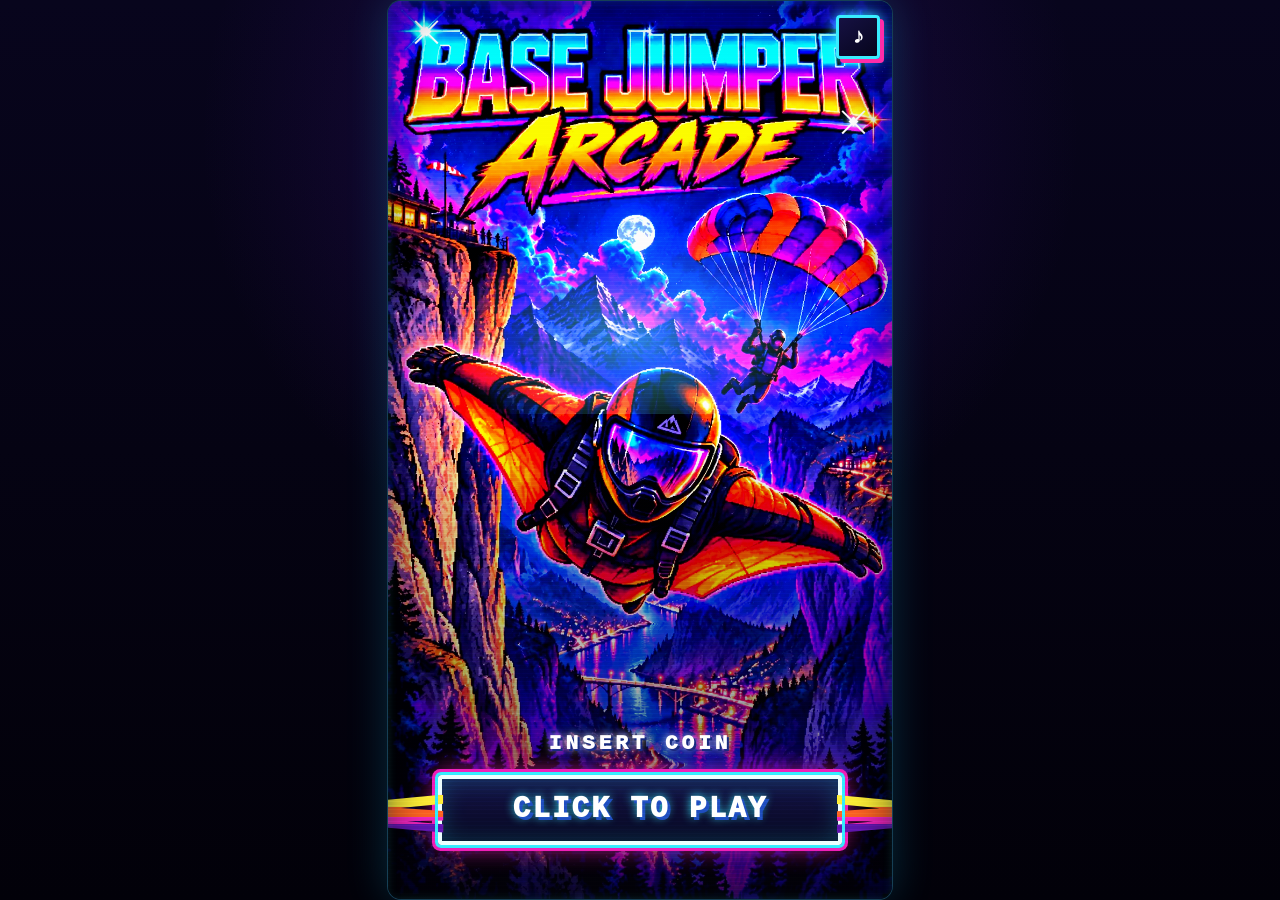
==== commit 2a1c8eb5: "Lock BASE Jumper cast, hair variants and household scenes" ====
--- a/base-jumper/index.html
+++ b/base-jumper/index.html
@@ -10,12 +10,14 @@
     <link rel="icon" type="image/svg+xml" href="data:image/svg+xml,%3Csvg xmlns='http://www.w3.org/2000/svg' viewBox='0 0 64 64'%3E%3Crect width='64' height='64' rx='12' fill='%2308051d'/%3E%3Cpath d='M11 18h25c10 0 16 5 16 12 0 5-3 8-7 10 5 1 8 5 8 10 0 9-7 14-19 14H11V18zm13 10v8h10c4 0 6-1 6-4s-2-4-6-4H24zm0 18v8h11c4 0 6-1 6-4s-2-4-6-4H24z' fill='%2338edff' stroke='%23ff2cd4' stroke-width='2'/%3E%3Cpath d='M4 12h56' stroke='%23ffe23d' stroke-width='4'/%3E%3C/svg%3E" />
     <link rel="manifest" href="manifest.json" />
     <link rel="apple-touch-icon" href="assets/icon-192.png" />
-    <link rel="stylesheet" href="styles.css?v=34" />
+    <link rel="stylesheet" href="styles.css?v=37" />
+    <link rel="stylesheet" href="chapter.css?v=37" />
     <title>BASE Jumper: Arcade</title>
   </head>
   <body>
     <main id="app" aria-live="polite"></main>
     <noscript>This game requires JavaScript.</noscript>
-    <script src="app.js?v=34" defer></script>
+    <script src="art.js?v=37" defer></script>
+    <script src="app.js?v=37" defer></script>
   </body>
 </html>
--- a/base-jumper/styles.css
+++ b/base-jumper/styles.css
@@ -99,3 +99,14 @@
 .scene--title .scene-bg{filter:saturate(1.34) contrast(1.1) brightness(1.08)}
 .scene--title .vignette{background:linear-gradient(180deg,rgba(9,0,40,.01) 48%,rgba(3,2,15,.62) 100%)}
 .scene--title .title-energy{background:radial-gradient(ellipse at 49% 66%,rgba(83,239,255,.58),transparent 52%)}
+
+/* Cast-locked chapter: a single safe-area-aware dialogue stack. */
+.game-shell{container-type:inline-size}
+.chapter-panel{position:absolute;z-index:7;left:5%;right:5%;bottom:calc(var(--safe-bottom) + 8px);display:grid;gap:14px;max-height:44%}
+.story-dialogue .chapter-dialogue{position:relative;inset:auto;width:100%;padding:14px;font-size:clamp(15px,4.25cqw,21px);line-height:1.3;overflow:auto}
+.story-dialogue .chapter-panel .story-control{position:static}
+.chapter-panel .story-button{min-height:54px}
+
+
+/* Identity and disbelief chapter */
+.chapter-dialogue{bottom:100px;left:5%;width:90%;font-size:clamp(17px,4.5vw,21px);line-height:1.25}.story-dialogue .story-control{bottom:22px}.career-choice,.chapter-preview{position:relative;height:100%;padding:calc(var(--safe-top) + 70px) 20px calc(var(--safe-bottom) + 25px);display:flex;flex-direction:column;align-items:center;justify-content:center;gap:18px;overflow:hidden;background:radial-gradient(circle at 50% 28%,#462080 0,#171042 30%,#050414 72%);text-align:center}.career-choice h1{z-index:1;margin:0;color:#fff43d;font-family:Impact,"Arial Black",sans-serif;font-size:clamp(40px,11vw,58px);line-height:.9;letter-spacing:.035em;-webkit-text-stroke:2px #7b175d;text-shadow:5px 5px 0 #ff2aac,0 0 16px #38edff}.choice-burst{position:absolute;inset:5% -30%;background:repeating-conic-gradient(from 0deg,rgba(56,237,255,.12) 0 7deg,transparent 7deg 14deg);animation:spin 18s linear infinite}.choice-card{z-index:1;width:100%;min-height:112px;padding:14px;border:4px solid #fff;border-radius:5px;color:#fff;text-align:left;box-shadow:7px 7px 0 #090313;font-family:"Arial Black",Arial,sans-serif}.choice-card b{display:block;font-size:clamp(19px,5vw,24px);line-height:1.05}.choice-card span{display:block;margin-top:8px;font-size:14px}.choice-card.responsible{background:linear-gradient(120deg,#087f83,#16386f);outline:3px solid #38edff}.choice-card.reckless{background:linear-gradient(120deg,#a10a53,#55116f);outline:3px solid #ff2aac}.career-choice>p{z-index:1;margin:2px 10px 0;color:#d9d3ff;font:800 12px/1.25 Arial,sans-serif}.chapter-preview .preview-icon{font-size:76px;filter:drop-shadow(0 0 14px #ff2aac)}.chapter-preview>p{color:#38edff;font:900 14px Arial;letter-spacing:.2em}.chapter-preview h1{margin:0;color:#fff43d;font-family:Impact,"Arial Black",sans-serif;font-size:48px;text-shadow:4px 4px 0 #ff2aac}.preview-copy{max-width:310px;color:#fff;font:800 18px/1.35 Arial,sans-serif}.chapter-preview .primary-button{width:100%;margin-top:18px}@keyframes spin{to{transform:rotate(360deg)}}
--- a/base-jumper/chapter.css
+++ b/base-jumper/chapter.css
@@ -0,0 +1,21 @@
+/* One shared CRT finish across scenes, creator, and choices. */
+.game-shell::after{background:repeating-linear-gradient(180deg,rgba(255,255,255,.05) 0 1px,rgba(0,0,0,.10) 1px 4px);opacity:.72;pointer-events:none}
+.career-choice{display:block;padding:0;background:#07051c}
+.choice-portrait{position:absolute;inset:0;width:100%;height:100%;object-fit:cover;object-position:center}
+.choice-shade{position:absolute;inset:0;pointer-events:none;background:linear-gradient(180deg,transparent 44%,rgba(4,3,20,.2) 54%,rgba(4,3,20,.85) 78%,#050416 100%)}
+.choice-content{position:absolute;z-index:2;bottom:calc(var(--safe-bottom) + 8px);left:5%;right:5%;text-align:left}
+.choice-eyebrow{margin:0 0 6px;color:var(--cyan);font-size:clamp(10px,2.8cqw,14px);font-weight:900;letter-spacing:.16em}
+.career-choice h1{margin:0 0 16px;color:#fff8d9;font-family:"Courier New",monospace;font-size:clamp(23px,6.5cqw,34px);font-weight:1000;line-height:1.03;letter-spacing:-.05em;-webkit-text-stroke:0;text-shadow:2px 3px 0 #521456,0 0 14px rgba(255,44,212,.25)}
+.choice-options{display:grid;gap:12px}
+.career-choice .choice-card{--accent:var(--cyan);display:grid;grid-template-columns:24px 1fr 12px;align-items:center;gap:9px;min-height:clamp(72px,20cqw,100px);padding:12px;border:1px solid var(--accent);border-left:4px solid var(--accent);border-radius:3px;outline:0;color:#fff;background:linear-gradient(110deg,rgba(13,44,62,.97),rgba(9,10,31,.98));box-shadow:3px 4px 0 #03020d,inset 0 0 18px rgba(56,237,255,.04);font-family:"Courier New",monospace;transition:transform .15s,filter .15s}
+.career-choice .choice-card.reckless{--accent:var(--pink);background:linear-gradient(110deg,rgba(54,16,49,.97),rgba(12,8,30,.98))}
+.career-choice .choice-card span{margin:0}
+.career-choice .choice-number{color:var(--accent);font-size:12px;font-weight:900;align-self:start;padding-top:2px}
+.career-choice .choice-copy b{font-size:clamp(13px,3.8cqw,20px);font-weight:1000;line-height:1.18}
+.career-choice .choice-copy>span{margin-top:6px;font-family:Arial,sans-serif;font-size:clamp(11px,3.1cqw,15px);line-height:1.25;color:#d0cee5}
+.career-choice .choice-arrow{color:var(--accent);font-size:26px}
+.choice-footnote{margin:13px 0 0;color:#9993b4;text-align:center;font-size:9px;letter-spacing:.16em;font-weight:bold}
+.choice-card:active{transform:translateY(2px);filter:brightness(1.2)}
+button:focus-visible{outline:3px solid #fff!important;outline-offset:4px}
+@media(hover:hover){.choice-card:hover{filter:brightness(1.2)}}
+@media(max-width:350px){.career-choice h1{margin-bottom:10px}.choice-options{gap:9px}.choice-footnote{margin-top:9px}.career-choice .choice-card{padding:9px;gap:7px}}
